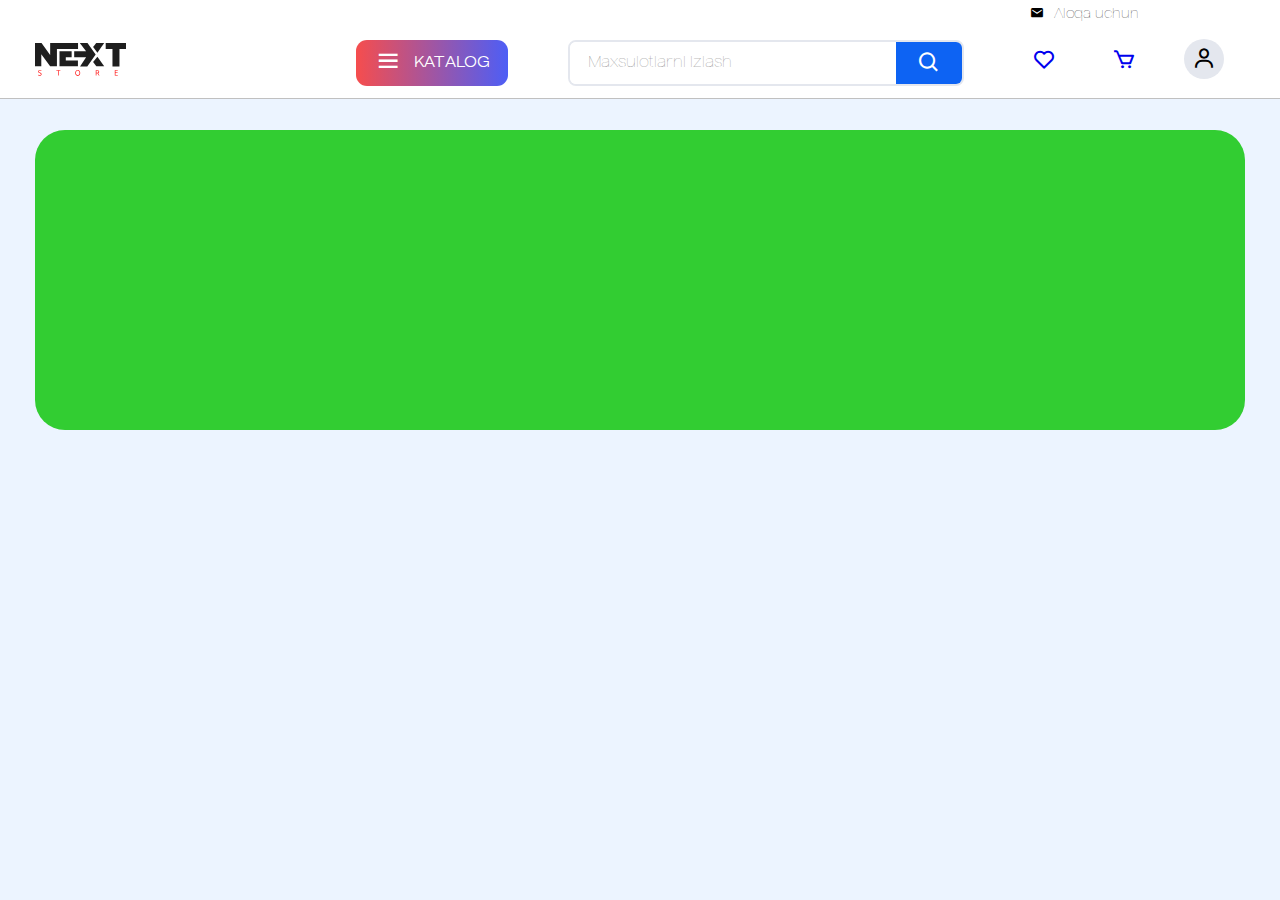
==== index.html @ 0fc39f57 "Next-Store.uz Internet do'koni" ====
<!DOCTYPE html>
<html lang="en">
  <head>
    <meta charset="UTF-8" />
    <meta name="viewport" content="width=device-width, initial-scale=1.0" />
    <title>Nextstore.uz Internet do'koni!</title>
    <!-- ------ Favicons ------- -->
    <link rel="icon" href="./public/Logo.svg" />
    <!-- -----  Main.css ---------- -->
    <link rel="stylesheet" href="./main.css" />
  </head>
  <body>
    <!-- ============================= HEADER START ========================== -->
    <header>

      <div class="container">
        <div class="header-top">
          <span></span>
          <a href="#">
            <i class="bx bxs-envelope"></i>
            <span>Aloqa uchun</span>
          </a>
        </div>
      </div>

      <div class="container">
        <nav class="nav">

          <a href="#" class="nav__logo">
            <img src="./public/Logo.svg" alt="Nextstore.uz Internet do'koni" />
          </a>

          <ul class="nav__list">

            <li class="nav__list--item">
              <button>
                <i class="bx bx-menu"></i>
                <span>KATALOG</span>
              </button>
            </li>

            <li class="nav__list--item">
              <div class="search__wrapper">
                <input type="text" placeholder="Maxsulotlarni izlash" />
                <button>
                  <i class="bx bx-search"></i>
                </button>
              </div>
            </li>

            <li class="nav__list--item">

              <button>
                <a href="#"><i class="bx bx-heart"></i></a>
              </button>
              <button>
                <a href="#"><i class="bx bx-cart"></i></a>
              </button>
              <button>
                <i class="bx bx-user"></i>
              </button>

            </li>
          </ul>
        </nav>
      </div>
    </header>
    <!-- ============================= HEADER END ========================== -->

    <main>
      <section id="intro">
        <div class="container">
          <div class="carousel">
            
          </div>
        </div>
      </section>
    </main>
  </body>
</html>
---- main.css ----
@import url("https://unpkg.com/boxicons@2.1.4/css/boxicons.min.css");
@import "./assets/font/stylesheet.css";
@import "./assets/styles/varibales.css";
@import "./assets/styles/normalize.css";
@import "./assets/styles/general.css";
@import "./assets/styles/sections/all.css";
@import "./assets/styles/components/all.css";
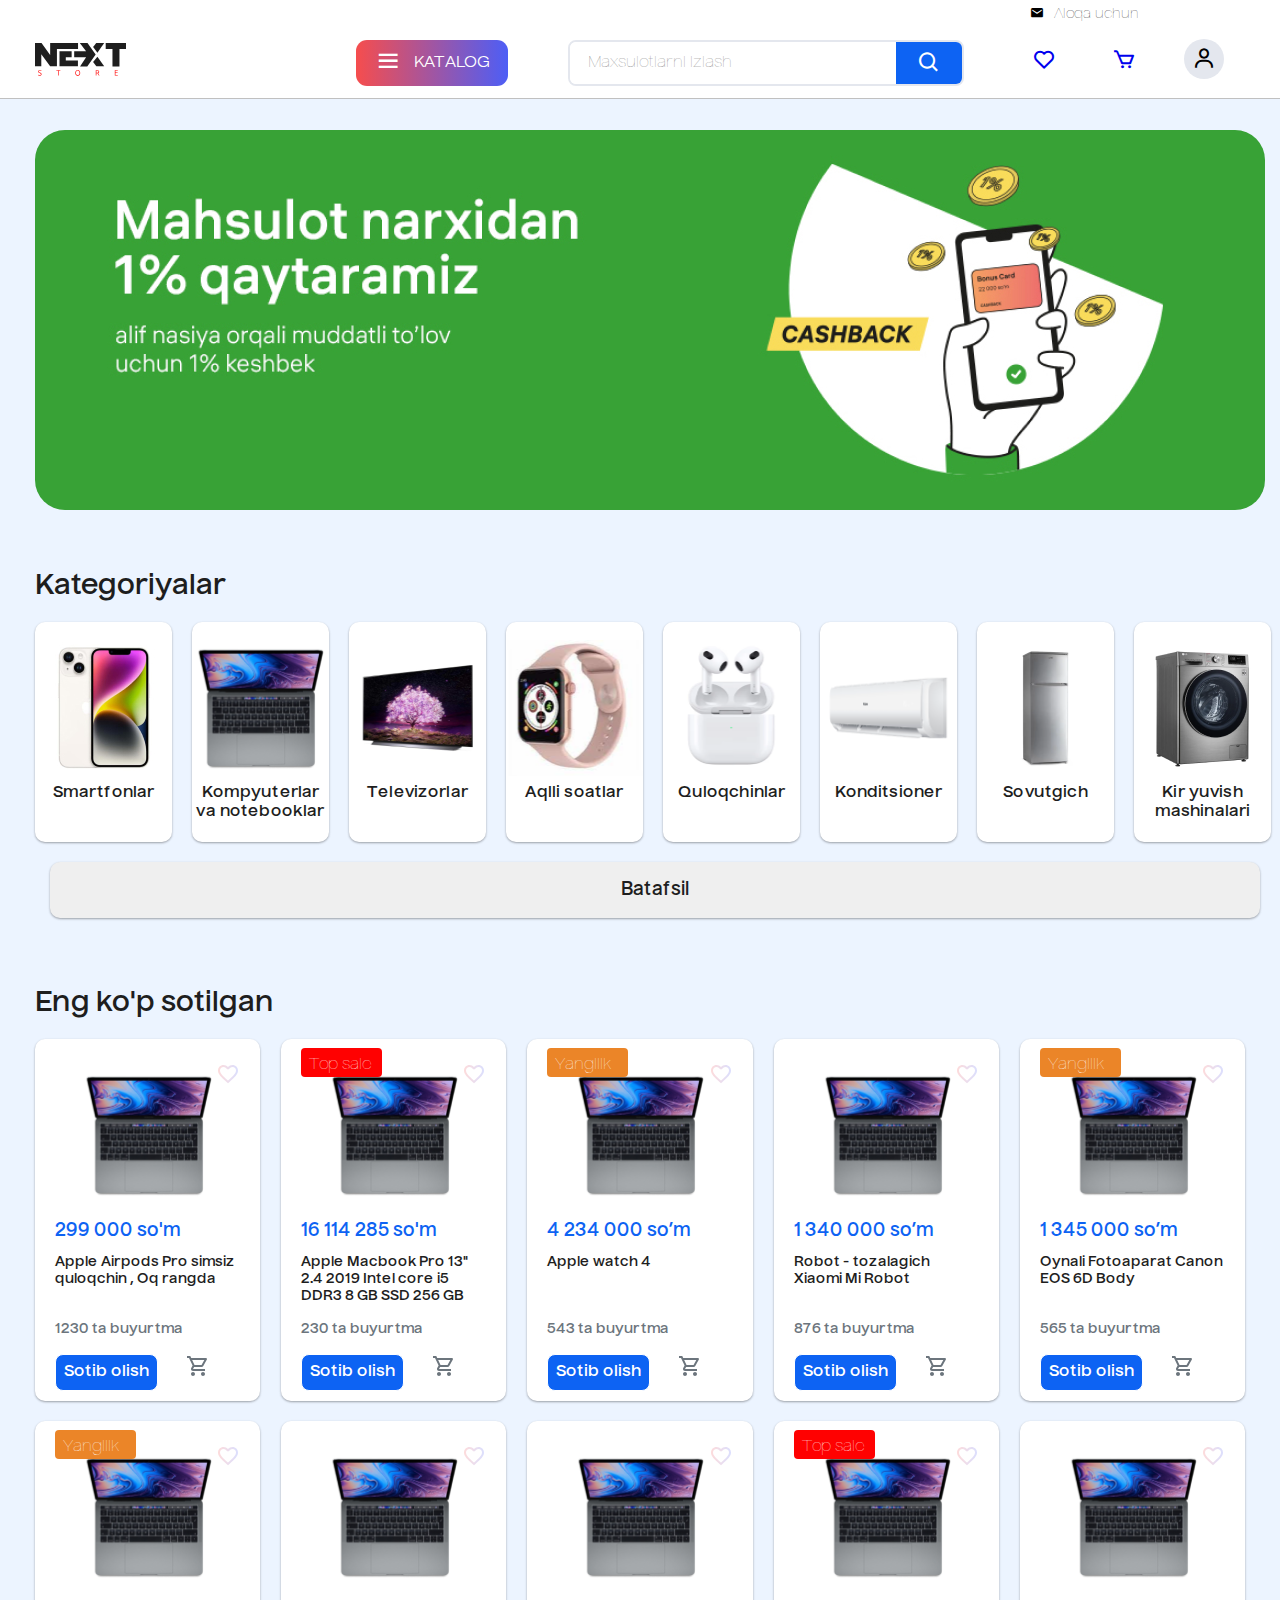
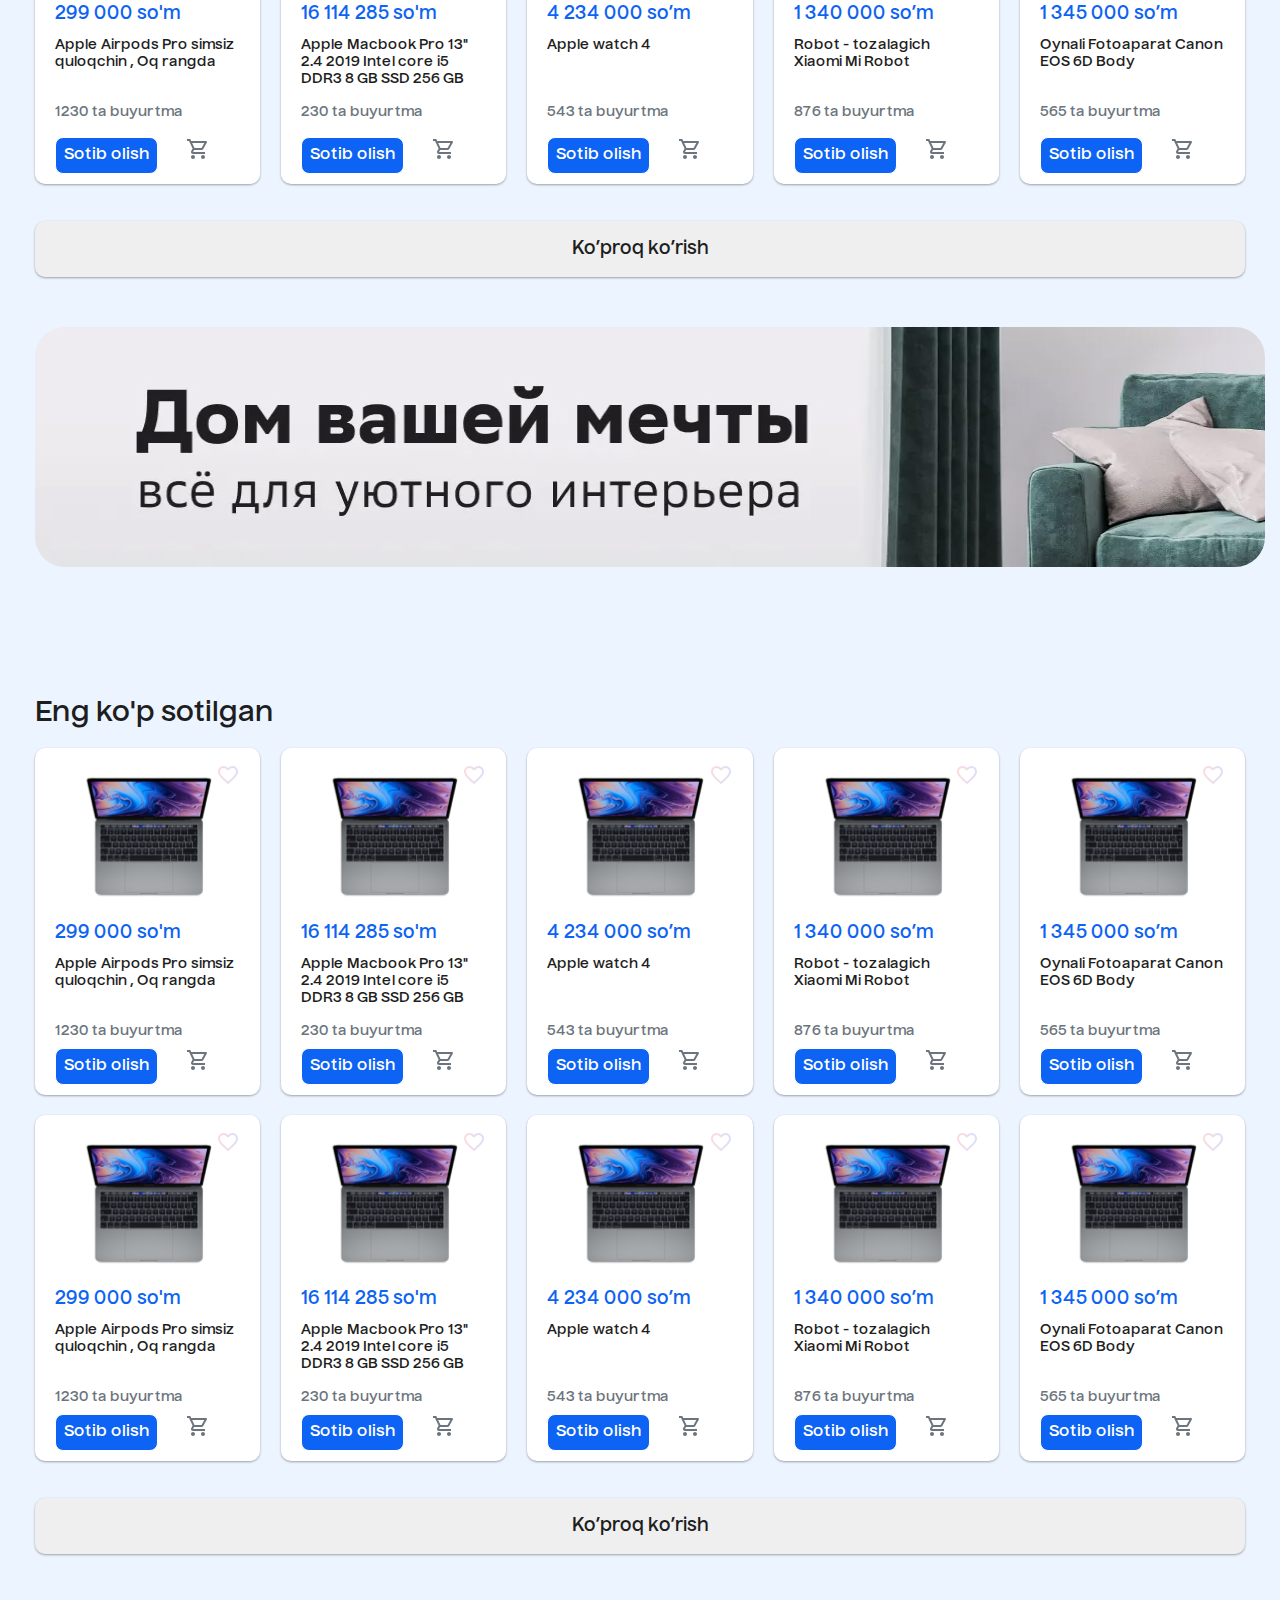
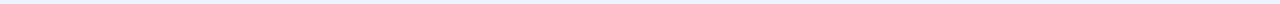
==== commit 11bbb3d5: "Added two sections" ====
--- a/index.html
+++ b/index.html
@@ -70,11 +70,608 @@
     <main>
       <section id="intro">
         <div class="container">
+
           <div class="carousel">
-            
+            <img src="./assets/images/intr-banner.jpg" alt="banner">
+          </div>
+
+          <div class="categories">
+
+            <h1>Kategoriyalar</h1>
+
+            <div class="top">
+
+              <div class="card">
+
+                <img src="./assets/images/ipgone.jpg" alt="technologies">
+
+                <h1>Smartfonlar</h1>
+                
+              </div>
+
+              <div class="card">
+
+                <img src="./assets/images/macbook.png" alt="technologies">
+
+                <h1>Kompyuterlar va
+                  notebooklar</h1>
+                
+              </div>
+
+              <div class="card">
+
+                <img src="./assets/images/tv.png" alt="technologies">
+
+                <h1>Televizorlar</h1>
+                
+              </div>
+
+              <div class="card">
+
+                <img src="./assets/images/watch.png" alt="technologies">
+
+                <h1>Aqlli soatlar</h1>
+                
+              </div>
+
+              <div class="card">
+
+                <img src="./assets/images/airpods.png" alt="technologies">
+
+                <h1>Quloqchinlar</h1>
+                
+              </div>
+
+              <div class="card">
+
+                <img src="./assets/images/kondisaner.png" alt="technologies">
+
+                <h1>Konditsioner</h1>
+                
+              </div>
+
+              <div class="card">
+
+                <img src="./assets/images/artel.png" alt="technologies">
+
+                <h1>Sovutgich</h1>
+                
+              </div>
+
+              <div class="card">
+
+                <img src="./assets/images/cleaner.png" alt="technologies">
+
+                <h1>Kir yuvish 
+                  mashinalari</h1>
+                
+              </div>
+
+            </div>
+
+            <button><a href="#">Batafsil</a></button>
+
           </div>
         </div>
       </section>
+
+      <section id="best_selling_items">
+
+        <div class="container">
+
+
+          <div class="big_wrapper">
+
+            <h1>Eng ko'p sotilgan</h1>
+
+            <div class="wrapper">
+
+              <div class="card">
+
+                <img class="cart" src="./assets/icons/selling_favorite_border.svg" alt="cart">
+
+                <img src="./assets/images/macbook.png" alt="image">
+
+                <h1>299 000 so'm</h1>
+
+                <p>Apple Airpods Pro 
+                  simsiz quloqchin , Oq rangda</p>
+
+                <h3>1230 ta buyurtma</h3>
+
+                <div class="wrap">
+
+                  <button>Sotib olish</button>
+
+                  <img src="./assets/icons/selling_cart.svg" alt="cart">
+
+                </div>
+
+              </div>
+
+              <div class="card">
+
+                <button class="top_sale">Top sale</button>
+
+                <img class="cart" src="./assets/icons/selling_favorite_border.svg" alt="cart">
+
+                <img src="./assets/images/macbook.png" alt="image">
+
+                <h1>16 114 285 so'm</h1>
+
+                <p>Apple Macbook Pro 
+                  13" 2.4 2019 Intel core i5 
+                  DDR3 8 GB SSD 256 GB</p>
+
+                <h3>230 ta buyurtma</h3>
+
+                <div class="wrap">
+
+                  <button>Sotib olish</button>
+
+                  <img src="./assets/icons/selling_cart.svg" alt="cart">
+
+                </div>
+
+              </div>
+
+              <div class="card">
+
+                <button class="new">Yangilik</button>
+
+                <img class="cart" src="./assets/icons/selling_favorite_border.svg" alt="cart">
+
+                <img src="./assets/images/macbook.png" alt="image">
+
+                <h1>4 234 000 so’m</h1>
+
+                <p>Apple watch 4</p>
+
+                <h3>543 ta buyurtma</h3>
+
+                <div class="wrap">
+
+                  <button>Sotib olish</button>
+
+                  <img src="./assets/icons/selling_cart.svg" alt="cart">
+
+                </div>
+
+              </div>
+
+              <div class="card">
+
+                <img class="cart" src="./assets/icons/selling_favorite_border.svg" alt="cart">
+
+                <img src="./assets/images/macbook.png" alt="image">
+
+                <h1>1 340 000 so’m</h1>
+
+                <p>Robot - tozalagich Xiaomi 
+                  Mi Robot</p>
+
+                <h3>876 ta buyurtma</h3>
+
+                <div class="wrap">
+
+                  <button>Sotib olish</button>
+
+                  <img src="./assets/icons/selling_cart.svg" alt="cart">
+
+                </div>
+
+              </div>
+
+              <div class="card">
+
+                <button class="new">Yangilik</button>
+
+                <img class="cart" src="./assets/icons/selling_favorite_border.svg" alt="cart">
+
+                <img src="./assets/images/macbook.png" alt="image">
+
+                <h1>1 345 000 so’m</h1>
+
+                <p>Oynali Fotoaparat
+                  Canon EOS 6D Body</p>
+
+                <h3>565 ta buyurtma</h3>
+
+                <div class="wrap">
+
+                  <button>Sotib olish</button>
+
+                  <img src="./assets/icons/selling_cart.svg" alt="cart">
+
+                </div>
+
+              </div>
+
+              <div class="card">
+
+                <button class="new">Yangilik</button>
+
+                <img class="cart" src="./assets/icons/selling_favorite_border.svg" alt="cart">
+
+                <img src="./assets/images/macbook.png" alt="image">
+
+                <h1>299 000 so'm</h1>
+
+                <p>Apple Airpods Pro 
+                  simsiz quloqchin , Oq rangda</p>
+
+                <h3>1230 ta buyurtma</h3>
+
+                <div class="wrap">
+
+                  <button>Sotib olish</button>
+
+                  <img src="./assets/icons/selling_cart.svg" alt="cart">
+
+                </div>
+
+              </div>
+
+              <div class="card">
+
+                <img class="cart" src="./assets/icons/selling_favorite_border.svg" alt="cart">
+
+                <img src="./assets/images/macbook.png" alt="image">
+
+                <h1>16 114 285 so'm</h1>
+
+                <p>Apple Macbook Pro 
+                  13" 2.4 2019 Intel core i5 
+                  DDR3 8 GB SSD 256 GB</p>
+
+                <h3>230 ta buyurtma</h3>
+
+                <div class="wrap">
+
+                  <button>Sotib olish</button>
+
+                  <img src="./assets/icons/selling_cart.svg" alt="cart">
+
+                </div>
+
+              </div>
+
+              <div class="card">
+
+                <img class="cart" src="./assets/icons/selling_favorite_border.svg" alt="cart">
+
+                <img src="./assets/images/macbook.png" alt="image">
+
+                <h1>4 234 000 so’m</h1>
+
+                <p>Apple watch 4</p>
+
+                <h3>543 ta buyurtma</h3>
+
+                <div class="wrap">
+
+                  <button>Sotib olish</button>
+
+                  <img src="./assets/icons/selling_cart.svg" alt="cart">
+
+                </div>
+
+              </div>
+
+              <div class="card">
+
+                <button class="top_sale">Top sale</button>
+
+                <img class="cart" src="./assets/icons/selling_favorite_border.svg" alt="cart">
+
+                <img src="./assets/images/macbook.png" alt="image">
+
+                <h1>1 340 000 so’m</h1>
+
+                <p>Robot - tozalagich Xiaomi 
+                  Mi Robot</p>
+
+                <h3>876 ta buyurtma</h3>
+
+                <div class="wrap">
+
+                  <button>Sotib olish</button>
+
+                  <img src="./assets/icons/selling_cart.svg" alt="cart">
+
+                </div>
+
+              </div>
+
+              <div class="card">
+
+                <img class="cart" src="./assets/icons/selling_favorite_border.svg" alt="cart">
+
+                <img src="./assets/images/macbook.png" alt="image">
+
+                <h1>1 345 000 so’m</h1>
+
+                <p>Oynali Fotoaparat
+                  Canon EOS 6D Body</p>
+
+                <h3>565 ta buyurtma</h3>
+
+                <div class="wrap">
+
+                  <button>Sotib olish</button>
+
+                  <img src="./assets/icons/selling_cart.svg" alt="cart">
+
+                </div>
+
+              </div>
+
+            </div>
+
+            <button class="bottom"><a href="">Ko’proq ko’rish</a></button>
+
+          </div>
+
+          <div class="carousel">
+            <img src="./assets/images/selling_banner.jpg" alt="banner">
+          </div>
+
+        </div>
+
+      </section>
+
+      <section id="popular_selling_items">
+
+        <div class="container">
+
+
+          <div class="big_wrapper">
+
+            <h1>Eng ko'p sotilgan</h1>
+
+            <div class="wrapper">
+
+              <div class="card">
+
+                <img class="cart" src="./assets/icons/selling_favorite_border.svg" alt="cart">
+
+                <img src="./assets/images/macbook.png" alt="image">
+
+                <h1>299 000 so'm</h1>
+
+                <p>Apple Airpods Pro 
+                  simsiz quloqchin , Oq rangda</p>
+
+                <h3>1230 ta buyurtma</h3>
+
+                <div class="wrap">
+
+                  <button>Sotib olish</button>
+
+                  <img src="./assets/icons/selling_cart.svg" alt="cart">
+
+                </div>
+
+              </div>
+
+              <div class="card">
+
+                <img class="cart" src="./assets/icons/selling_favorite_border.svg" alt="cart">
+
+                <img src="./assets/images/macbook.png" alt="image">
+
+                <h1>16 114 285 so'm</h1>
+
+                <p>Apple Macbook Pro 
+                  13" 2.4 2019 Intel core i5 
+                  DDR3 8 GB SSD 256 GB</p>
+
+                <h3>230 ta buyurtma</h3>
+
+                <div class="wrap">
+
+                  <button>Sotib olish</button>
+
+                  <img src="./assets/icons/selling_cart.svg" alt="cart">
+
+                </div>
+
+              </div>
+
+              <div class="card">
+
+                <img class="cart" src="./assets/icons/selling_favorite_border.svg" alt="cart">
+
+                <img src="./assets/images/macbook.png" alt="image">
+
+                <h1>4 234 000 so’m</h1>
+
+                <p>Apple watch 4</p>
+
+                <h3>543 ta buyurtma</h3>
+
+                <div class="wrap">
+
+                  <button>Sotib olish</button>
+
+                  <img src="./assets/icons/selling_cart.svg" alt="cart">
+
+                </div>
+
+              </div>
+
+              <div class="card">
+
+                <img class="cart" src="./assets/icons/selling_favorite_border.svg" alt="cart">
+
+                <img src="./assets/images/macbook.png" alt="image">
+
+                <h1>1 340 000 so’m</h1>
+
+                <p>Robot - tozalagich Xiaomi 
+                  Mi Robot</p>
+
+                <h3>876 ta buyurtma</h3>
+
+                <div class="wrap">
+
+                  <button>Sotib olish</button>
+
+                  <img src="./assets/icons/selling_cart.svg" alt="cart">
+
+                </div>
+
+              </div>
+
+              <div class="card">
+
+                <img class="cart" src="./assets/icons/selling_favorite_border.svg" alt="cart">
+
+                <img src="./assets/images/macbook.png" alt="image">
+
+                <h1>1 345 000 so’m</h1>
+
+                <p>Oynali Fotoaparat
+                  Canon EOS 6D Body</p>
+
+                <h3>565 ta buyurtma</h3>
+
+                <div class="wrap">
+
+                  <button>Sotib olish</button>
+
+                  <img src="./assets/icons/selling_cart.svg" alt="cart">
+
+                </div>
+
+              </div>
+
+              <div class="card">
+
+                <img class="cart" src="./assets/icons/selling_favorite_border.svg" alt="cart">
+
+                <img src="./assets/images/macbook.png" alt="image">
+
+                <h1>299 000 so'm</h1>
+
+                <p>Apple Airpods Pro 
+                  simsiz quloqchin , Oq rangda</p>
+
+                <h3>1230 ta buyurtma</h3>
+
+                <div class="wrap">
+
+                  <button>Sotib olish</button>
+
+                  <img src="./assets/icons/selling_cart.svg" alt="cart">
+
+                </div>
+
+              </div>
+
+              <div class="card">
+
+                <img class="cart" src="./assets/icons/selling_favorite_border.svg" alt="cart">
+
+                <img src="./assets/images/macbook.png" alt="image">
+
+                <h1>16 114 285 so'm</h1>
+
+                <p>Apple Macbook Pro 
+                  13" 2.4 2019 Intel core i5 
+                  DDR3 8 GB SSD 256 GB</p>
+
+                <h3>230 ta buyurtma</h3>
+
+                <div class="wrap">
+
+                  <button>Sotib olish</button>
+
+                  <img src="./assets/icons/selling_cart.svg" alt="cart">
+
+                </div>
+
+              </div>
+
+              <div class="card">
+
+                <img class="cart" src="./assets/icons/selling_favorite_border.svg" alt="cart">
+
+                <img src="./assets/images/macbook.png" alt="image">
+
+                <h1>4 234 000 so’m</h1>
+
+                <p>Apple watch 4</p>
+
+                <h3>543 ta buyurtma</h3>
+
+                <div class="wrap">
+
+                  <button>Sotib olish</button>
+
+                  <img src="./assets/icons/selling_cart.svg" alt="cart">
+
+                </div>
+
+              </div>
+
+              <div class="card">
+
+                <img class="cart" src="./assets/icons/selling_favorite_border.svg" alt="cart">
+
+                <img src="./assets/images/macbook.png" alt="image">
+
+                <h1>1 340 000 so’m</h1>
+
+                <p>Robot - tozalagich Xiaomi 
+                  Mi Robot</p>
+
+                <h3>876 ta buyurtma</h3>
+
+                <div class="wrap">
+
+                  <button>Sotib olish</button>
+
+                  <img src="./assets/icons/selling_cart.svg" alt="cart">
+
+                </div>
+
+              </div>
+
+              <div class="card">
+
+                <img class="cart" src="./assets/icons/selling_favorite_border.svg" alt="cart">
+
+                <img src="./assets/images/macbook.png" alt="image">
+
+                <h1>1 345 000 so’m</h1>
+
+                <p>Oynali Fotoaparat
+                  Canon EOS 6D Body</p>
+
+                <h3>565 ta buyurtma</h3>
+
+                <div class="wrap">
+
+                  <button>Sotib olish</button>
+
+                  <img src="./assets/icons/selling_cart.svg" alt="cart">
+
+                </div>
+
+              </div>
+
+            </div>
+
+            <button class="bottom"><a href="">Ko’proq ko’rish</a></button>
+
+          </div>
+
+        </div>
+
+      </section>
+
+
     </main>
   </body>
 </html>
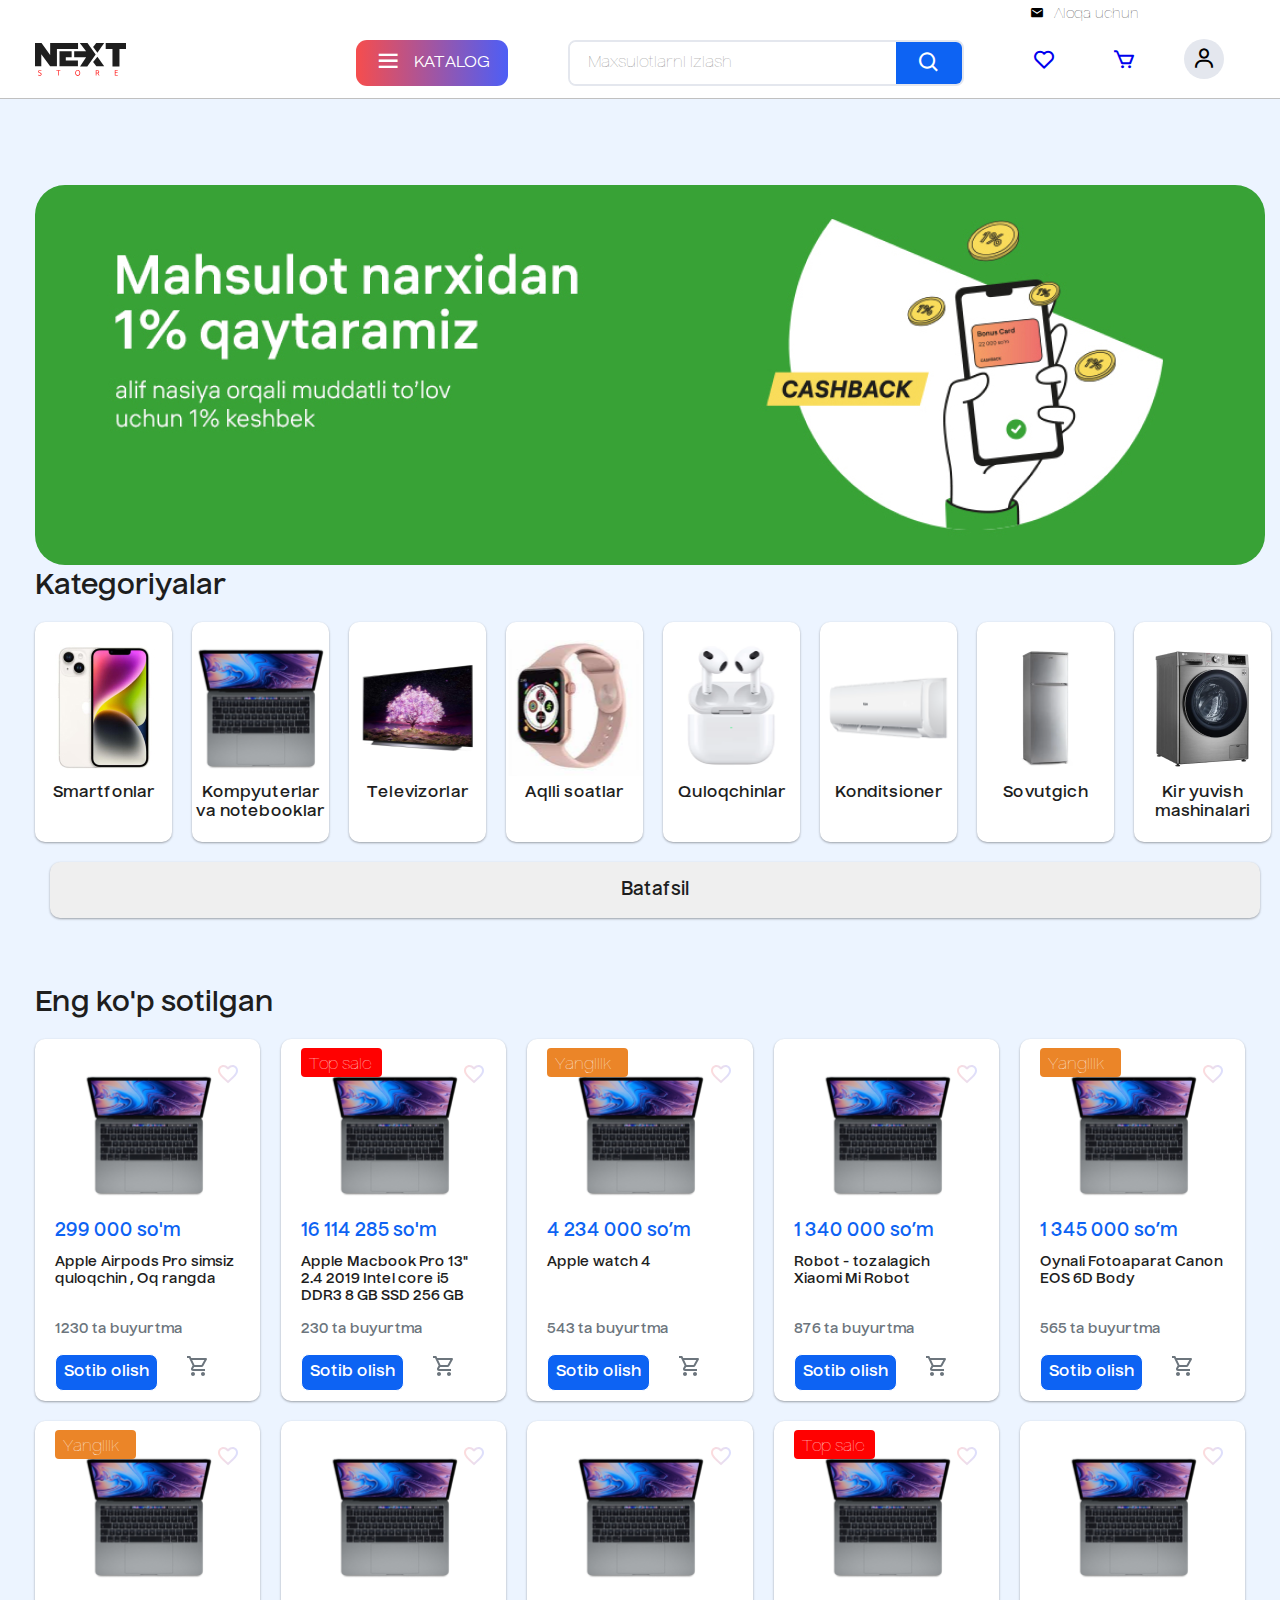
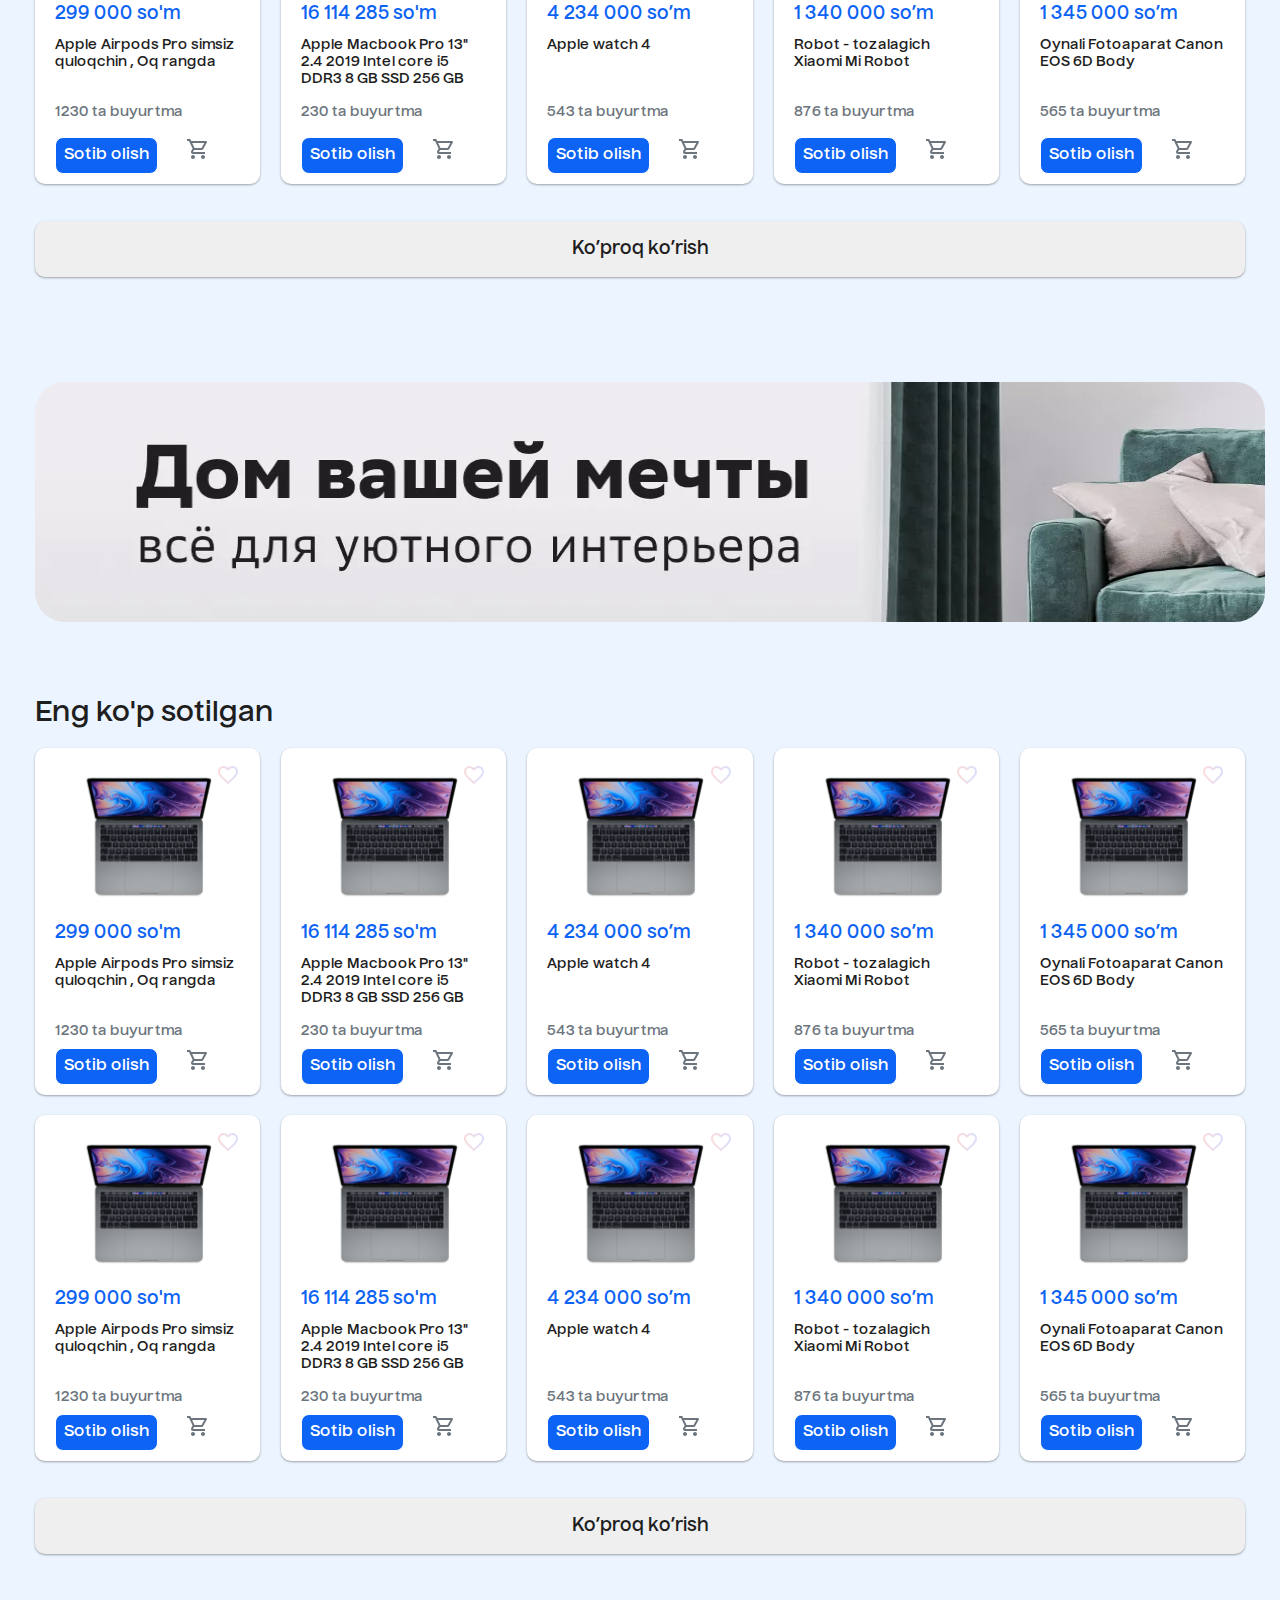
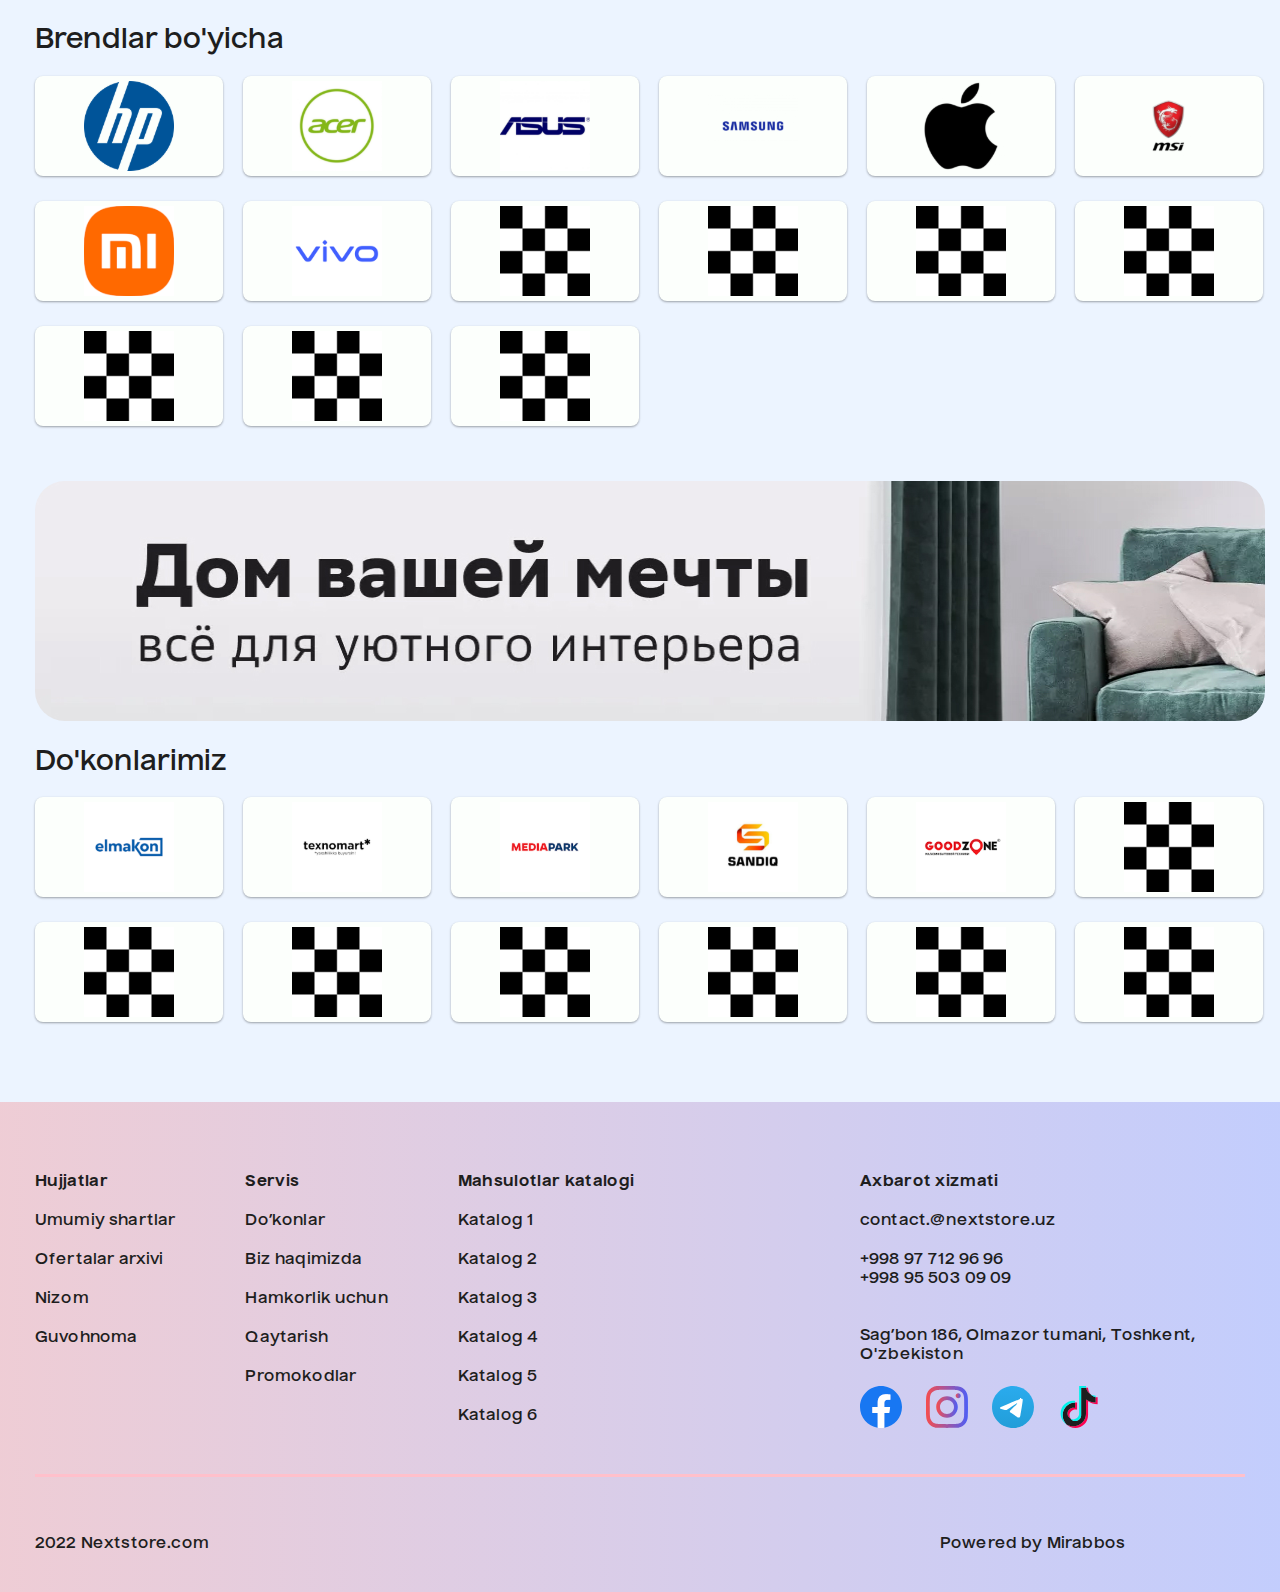
==== commit e9ee0a62: "Added brands section and footer" ====
--- a/index.html
+++ b/index.html
@@ -1,677 +1,968 @@
 <!DOCTYPE html>
 <html lang="en">
-  <head>
-    <meta charset="UTF-8" />
-    <meta name="viewport" content="width=device-width, initial-scale=1.0" />
-    <title>Nextstore.uz Internet do'koni!</title>
-    <!-- ------ Favicons ------- -->
-    <link rel="icon" href="./public/Logo.svg" />
-    <!-- -----  Main.css ---------- -->
-    <link rel="stylesheet" href="./main.css" />
-  </head>
-  <body>
-    <!-- ============================= HEADER START ========================== -->
-    <header>
-
+
+<head>
+  <meta charset="UTF-8" />
+  <meta name="viewport" content="width=device-width, initial-scale=1.0" />
+  <title>Nextstore.uz Internet do'koni!</title>
+  <!-- ------ Favicons ------- -->
+  <link rel="icon" href="./public/Logo.svg" />
+  <!-- -----  Main.css ---------- -->
+  <link rel="stylesheet" href="./main.css" />
+</head>
+
+<body>
+  <!-- ============================= HEADER START ========================== -->
+  <header>
+
+    <div class="container">
+      <div class="header-top">
+        <span></span>
+        <a href="#">
+          <i class="bx bxs-envelope"></i>
+          <span>Aloqa uchun</span>
+        </a>
+      </div>
+    </div>
+
+    <div class="container">
+      <nav class="nav">
+
+        <a href="#" class="nav__logo">
+          <img src="./public/Logo.svg" alt="Nextstore.uz Internet do'koni" />
+        </a>
+
+        <ul class="nav__list">
+
+          <li class="nav__list--item">
+            <button>
+              <i class="bx bx-menu"></i>
+              <span>KATALOG</span>
+            </button>
+          </li>
+
+          <li class="nav__list--item">
+            <div class="search__wrapper">
+              <input type="text" placeholder="Maxsulotlarni izlash" />
+              <button>
+                <i class="bx bx-search"></i>
+              </button>
+            </div>
+          </li>
+
+          <li class="nav__list--item">
+
+            <button>
+              <a href="#"><i class="bx bx-heart"></i></a>
+            </button>
+            <button>
+              <a href="#"><i class="bx bx-cart"></i></a>
+            </button>
+            <button>
+              <i class="bx bx-user"></i>
+            </button>
+
+          </li>
+        </ul>
+      </nav>
+    </div>
+  </header>
+  <!-- ============================= HEADER END ========================== -->
+
+  <!-- ============================= MAIN START ========================== -->
+
+  <main>
+    <section id="intro">
       <div class="container">
-        <div class="header-top">
-          <span></span>
-          <a href="#">
-            <i class="bx bxs-envelope"></i>
-            <span>Aloqa uchun</span>
-          </a>
+
+        <div class="carousel">
+          <img src="./assets/images/intr-banner.jpg" alt="banner">
+        </div>
+
+        <div class="category">
+
+          <h1>Kategoriyalar</h1>
+
+          <div class="top">
+
+            <div class="card">
+
+              <img src="./assets/images/ipgone.jpg" alt="technologies">
+
+              <h1>Smartfonlar</h1>
+
+            </div>
+
+            <div class="card">
+
+              <img src="./assets/images/macbook.png" alt="technologies">
+
+              <h1>Kompyuterlar va
+                notebooklar</h1>
+
+            </div>
+
+            <div class="card">
+
+              <img src="./assets/images/tv.png" alt="technologies">
+
+              <h1>Televizorlar</h1>
+
+            </div>
+
+            <div class="card">
+
+              <img src="./assets/images/watch.png" alt="technologies">
+
+              <h1>Aqlli soatlar</h1>
+
+            </div>
+
+            <div class="card">
+
+              <img src="./assets/images/airpods.png" alt="technologies">
+
+              <h1>Quloqchinlar</h1>
+
+            </div>
+
+            <div class="card">
+
+              <img src="./assets/images/kondisaner.png" alt="technologies">
+
+              <h1>Konditsioner</h1>
+
+            </div>
+
+            <div class="card">
+
+              <img src="./assets/images/artel.png" alt="technologies">
+
+              <h1>Sovutgich</h1>
+
+            </div>
+
+            <div class="card">
+
+              <img src="./assets/images/cleaner.png" alt="technologies">
+
+              <h1>Kir yuvish
+                mashinalari</h1>
+
+            </div>
+
+          </div>
+
+          <button><a href="#">Batafsil</a></button>
+
         </div>
       </div>
+    </section>
+
+    <section id="best_selling_items">
 
       <div class="container">
-        <nav class="nav">
-
-          <a href="#" class="nav__logo">
-            <img src="./public/Logo.svg" alt="Nextstore.uz Internet do'koni" />
-          </a>
-
-          <ul class="nav__list">
-
-            <li class="nav__list--item">
-              <button>
-                <i class="bx bx-menu"></i>
-                <span>KATALOG</span>
-              </button>
-            </li>
-
-            <li class="nav__list--item">
-              <div class="search__wrapper">
-                <input type="text" placeholder="Maxsulotlarni izlash" />
-                <button>
-                  <i class="bx bx-search"></i>
-                </button>
-              </div>
-            </li>
-
-            <li class="nav__list--item">
-
-              <button>
-                <a href="#"><i class="bx bx-heart"></i></a>
-              </button>
-              <button>
-                <a href="#"><i class="bx bx-cart"></i></a>
-              </button>
-              <button>
-                <i class="bx bx-user"></i>
-              </button>
-
-            </li>
-          </ul>
-        </nav>
+
+
+        <div class="big_wrapper">
+
+          <h1>Eng ko'p sotilgan</h1>
+
+          <div class="wrapper">
+
+            <div class="card">
+
+              <img class="cart" src="./assets/icons/selling_favorite_border.svg" alt="cart">
+
+              <img src="./assets/images/macbook.png" alt="image">
+
+              <h1>299 000 so'm</h1>
+
+              <p>Apple Airpods Pro
+                simsiz quloqchin , Oq rangda</p>
+
+              <h3>1230 ta buyurtma</h3>
+
+              <div class="wrap">
+
+                <button>Sotib olish</button>
+
+                <img src="./assets/icons/selling_cart.svg" alt="cart">
+
+              </div>
+
+            </div>
+
+            <div class="card">
+
+              <button class="top_sale">Top sale</button>
+
+              <img class="cart" src="./assets/icons/selling_favorite_border.svg" alt="cart">
+
+              <img src="./assets/images/macbook.png" alt="image">
+
+              <h1>16 114 285 so'm</h1>
+
+              <p>Apple Macbook Pro
+                13" 2.4 2019 Intel core i5
+                DDR3 8 GB SSD 256 GB</p>
+
+              <h3>230 ta buyurtma</h3>
+
+              <div class="wrap">
+
+                <button>Sotib olish</button>
+
+                <img src="./assets/icons/selling_cart.svg" alt="cart">
+
+              </div>
+
+            </div>
+
+            <div class="card">
+
+              <button class="new">Yangilik</button>
+
+              <img class="cart" src="./assets/icons/selling_favorite_border.svg" alt="cart">
+
+              <img src="./assets/images/macbook.png" alt="image">
+
+              <h1>4 234 000 so’m</h1>
+
+              <p>Apple watch 4</p>
+
+              <h3>543 ta buyurtma</h3>
+
+              <div class="wrap">
+
+                <button>Sotib olish</button>
+
+                <img src="./assets/icons/selling_cart.svg" alt="cart">
+
+              </div>
+
+            </div>
+
+            <div class="card">
+
+              <img class="cart" src="./assets/icons/selling_favorite_border.svg" alt="cart">
+
+              <img src="./assets/images/macbook.png" alt="image">
+
+              <h1>1 340 000 so’m</h1>
+
+              <p>Robot - tozalagich Xiaomi
+                Mi Robot</p>
+
+              <h3>876 ta buyurtma</h3>
+
+              <div class="wrap">
+
+                <button>Sotib olish</button>
+
+                <img src="./assets/icons/selling_cart.svg" alt="cart">
+
+              </div>
+
+            </div>
+
+            <div class="card">
+
+              <button class="new">Yangilik</button>
+
+              <img class="cart" src="./assets/icons/selling_favorite_border.svg" alt="cart">
+
+              <img src="./assets/images/macbook.png" alt="image">
+
+              <h1>1 345 000 so’m</h1>
+
+              <p>Oynali Fotoaparat
+                Canon EOS 6D Body</p>
+
+              <h3>565 ta buyurtma</h3>
+
+              <div class="wrap">
+
+                <button>Sotib olish</button>
+
+                <img src="./assets/icons/selling_cart.svg" alt="cart">
+
+              </div>
+
+            </div>
+
+            <div class="card">
+
+              <button class="new">Yangilik</button>
+
+              <img class="cart" src="./assets/icons/selling_favorite_border.svg" alt="cart">
+
+              <img src="./assets/images/macbook.png" alt="image">
+
+              <h1>299 000 so'm</h1>
+
+              <p>Apple Airpods Pro
+                simsiz quloqchin , Oq rangda</p>
+
+              <h3>1230 ta buyurtma</h3>
+
+              <div class="wrap">
+
+                <button>Sotib olish</button>
+
+                <img src="./assets/icons/selling_cart.svg" alt="cart">
+
+              </div>
+
+            </div>
+
+            <div class="card">
+
+              <img class="cart" src="./assets/icons/selling_favorite_border.svg" alt="cart">
+
+              <img src="./assets/images/macbook.png" alt="image">
+
+              <h1>16 114 285 so'm</h1>
+
+              <p>Apple Macbook Pro
+                13" 2.4 2019 Intel core i5
+                DDR3 8 GB SSD 256 GB</p>
+
+              <h3>230 ta buyurtma</h3>
+
+              <div class="wrap">
+
+                <button>Sotib olish</button>
+
+                <img src="./assets/icons/selling_cart.svg" alt="cart">
+
+              </div>
+
+            </div>
+
+            <div class="card">
+
+              <img class="cart" src="./assets/icons/selling_favorite_border.svg" alt="cart">
+
+              <img src="./assets/images/macbook.png" alt="image">
+
+              <h1>4 234 000 so’m</h1>
+
+              <p>Apple watch 4</p>
+
+              <h3>543 ta buyurtma</h3>
+
+              <div class="wrap">
+
+                <button>Sotib olish</button>
+
+                <img src="./assets/icons/selling_cart.svg" alt="cart">
+
+              </div>
+
+            </div>
+
+            <div class="card">
+
+              <button class="top_sale">Top sale</button>
+
+              <img class="cart" src="./assets/icons/selling_favorite_border.svg" alt="cart">
+
+              <img src="./assets/images/macbook.png" alt="image">
+
+              <h1>1 340 000 so’m</h1>
+
+              <p>Robot - tozalagich Xiaomi
+                Mi Robot</p>
+
+              <h3>876 ta buyurtma</h3>
+
+              <div class="wrap">
+
+                <button>Sotib olish</button>
+
+                <img src="./assets/icons/selling_cart.svg" alt="cart">
+
+              </div>
+
+            </div>
+
+            <div class="card">
+
+              <img class="cart" src="./assets/icons/selling_favorite_border.svg" alt="cart">
+
+              <img src="./assets/images/macbook.png" alt="image">
+
+              <h1>1 345 000 so’m</h1>
+
+              <p>Oynali Fotoaparat
+                Canon EOS 6D Body</p>
+
+              <h3>565 ta buyurtma</h3>
+
+              <div class="wrap">
+
+                <button>Sotib olish</button>
+
+                <img src="./assets/icons/selling_cart.svg" alt="cart">
+
+              </div>
+
+            </div>
+
+          </div>
+
+          <button class="bottom"><a href="">Ko’proq ko’rish</a></button>
+
+        </div>
+
+        <div class="carousel">
+          <img src="./assets/images/selling_banner.jpg" alt="banner">
+        </div>
+
       </div>
-    </header>
-    <!-- ============================= HEADER END ========================== -->
-
-    <main>
-      <section id="intro">
-        <div class="container">
+
+    </section>
+
+    <section id="popular_selling_items">
+
+      <div class="container">
+
+
+        <div class="big_wrapper">
+
+          <h1>Eng ko'p sotilgan</h1>
+
+          <div class="wrapper">
+
+            <div class="card">
+
+              <img class="cart" src="./assets/icons/selling_favorite_border.svg" alt="cart">
+
+              <img src="./assets/images/macbook.png" alt="image">
+
+              <h1>299 000 so'm</h1>
+
+              <p>Apple Airpods Pro
+                simsiz quloqchin , Oq rangda</p>
+
+              <h3>1230 ta buyurtma</h3>
+
+              <div class="wrap">
+
+                <button>Sotib olish</button>
+
+                <img src="./assets/icons/selling_cart.svg" alt="cart">
+
+              </div>
+
+            </div>
+
+            <div class="card">
+
+              <img class="cart" src="./assets/icons/selling_favorite_border.svg" alt="cart">
+
+              <img src="./assets/images/macbook.png" alt="image">
+
+              <h1>16 114 285 so'm</h1>
+
+              <p>Apple Macbook Pro
+                13" 2.4 2019 Intel core i5
+                DDR3 8 GB SSD 256 GB</p>
+
+              <h3>230 ta buyurtma</h3>
+
+              <div class="wrap">
+
+                <button>Sotib olish</button>
+
+                <img src="./assets/icons/selling_cart.svg" alt="cart">
+
+              </div>
+
+            </div>
+
+            <div class="card">
+
+              <img class="cart" src="./assets/icons/selling_favorite_border.svg" alt="cart">
+
+              <img src="./assets/images/macbook.png" alt="image">
+
+              <h1>4 234 000 so’m</h1>
+
+              <p>Apple watch 4</p>
+
+              <h3>543 ta buyurtma</h3>
+
+              <div class="wrap">
+
+                <button>Sotib olish</button>
+
+                <img src="./assets/icons/selling_cart.svg" alt="cart">
+
+              </div>
+
+            </div>
+
+            <div class="card">
+
+              <img class="cart" src="./assets/icons/selling_favorite_border.svg" alt="cart">
+
+              <img src="./assets/images/macbook.png" alt="image">
+
+              <h1>1 340 000 so’m</h1>
+
+              <p>Robot - tozalagich Xiaomi
+                Mi Robot</p>
+
+              <h3>876 ta buyurtma</h3>
+
+              <div class="wrap">
+
+                <button>Sotib olish</button>
+
+                <img src="./assets/icons/selling_cart.svg" alt="cart">
+
+              </div>
+
+            </div>
+
+            <div class="card">
+
+              <img class="cart" src="./assets/icons/selling_favorite_border.svg" alt="cart">
+
+              <img src="./assets/images/macbook.png" alt="image">
+
+              <h1>1 345 000 so’m</h1>
+
+              <p>Oynali Fotoaparat
+                Canon EOS 6D Body</p>
+
+              <h3>565 ta buyurtma</h3>
+
+              <div class="wrap">
+
+                <button>Sotib olish</button>
+
+                <img src="./assets/icons/selling_cart.svg" alt="cart">
+
+              </div>
+
+            </div>
+
+            <div class="card">
+
+              <img class="cart" src="./assets/icons/selling_favorite_border.svg" alt="cart">
+
+              <img src="./assets/images/macbook.png" alt="image">
+
+              <h1>299 000 so'm</h1>
+
+              <p>Apple Airpods Pro
+                simsiz quloqchin , Oq rangda</p>
+
+              <h3>1230 ta buyurtma</h3>
+
+              <div class="wrap">
+
+                <button>Sotib olish</button>
+
+                <img src="./assets/icons/selling_cart.svg" alt="cart">
+
+              </div>
+
+            </div>
+
+            <div class="card">
+
+              <img class="cart" src="./assets/icons/selling_favorite_border.svg" alt="cart">
+
+              <img src="./assets/images/macbook.png" alt="image">
+
+              <h1>16 114 285 so'm</h1>
+
+              <p>Apple Macbook Pro
+                13" 2.4 2019 Intel core i5
+                DDR3 8 GB SSD 256 GB</p>
+
+              <h3>230 ta buyurtma</h3>
+
+              <div class="wrap">
+
+                <button>Sotib olish</button>
+
+                <img src="./assets/icons/selling_cart.svg" alt="cart">
+
+              </div>
+
+            </div>
+
+            <div class="card">
+
+              <img class="cart" src="./assets/icons/selling_favorite_border.svg" alt="cart">
+
+              <img src="./assets/images/macbook.png" alt="image">
+
+              <h1>4 234 000 so’m</h1>
+
+              <p>Apple watch 4</p>
+
+              <h3>543 ta buyurtma</h3>
+
+              <div class="wrap">
+
+                <button>Sotib olish</button>
+
+                <img src="./assets/icons/selling_cart.svg" alt="cart">
+
+              </div>
+
+            </div>
+
+            <div class="card">
+
+              <img class="cart" src="./assets/icons/selling_favorite_border.svg" alt="cart">
+
+              <img src="./assets/images/macbook.png" alt="image">
+
+              <h1>1 340 000 so’m</h1>
+
+              <p>Robot - tozalagich Xiaomi
+                Mi Robot</p>
+
+              <h3>876 ta buyurtma</h3>
+
+              <div class="wrap">
+
+                <button>Sotib olish</button>
+
+                <img src="./assets/icons/selling_cart.svg" alt="cart">
+
+              </div>
+
+            </div>
+
+            <div class="card">
+
+              <img class="cart" src="./assets/icons/selling_favorite_border.svg" alt="cart">
+
+              <img src="./assets/images/macbook.png" alt="image">
+
+              <h1>1 345 000 so’m</h1>
+
+              <p>Oynali Fotoaparat
+                Canon EOS 6D Body</p>
+
+              <h3>565 ta buyurtma</h3>
+
+              <div class="wrap">
+
+                <button>Sotib olish</button>
+
+                <img src="./assets/icons/selling_cart.svg" alt="cart">
+
+              </div>
+
+            </div>
+
+          </div>
+
+          <button class="bottom"><a href="">Ko’proq ko’rish</a></button>
+
+        </div>
+
+      </div>
+
+    </section>
+
+    <section id="brands">
+
+      <div class="container">
+
+        <div class="wrapper">
+
+          <h1>Brendlar bo'yicha</h1>
+
+          <div class="categories">
+
+            <div class="card">
+
+              <img src="./assets/icons/brand_hp.svg" alt="logo">
+
+            </div>
+
+            <div class="card">
+
+              <img src="./assets/icons/brand_acer.svg" alt="logo">
+
+            </div>
+
+            <div class="card">
+
+              <img src="./assets/icons/brand_lsus.svg" alt="logo">
+
+            </div>
+
+            <div class="card">
+
+              <img src="./assets/icons/brand_samsung.svg" alt="logo">
+
+            </div>
+
+            <div class="card">
+
+              <img src="./assets/icons/brand_iphone.svg" alt="logo">
+
+            </div>
+
+            <div class="card">
+
+              <img src="./assets/icons/brand_msi.svg" alt="logo">
+
+            </div>
+
+            <div class="card">
+
+              <img src="./assets/icons/brand_me.svg" alt="logo">
+
+            </div>
+
+            <div class="card">
+
+              <img src="./assets/icons/brand_vivo.svg" alt="logo">
+
+            </div>
+
+            <div class="card">
+
+              <img src="./assets/icons/brand_unknown.svg" alt="logo">
+
+            </div>
+
+            <div class="card">
+
+              <img src="./assets/icons/brand_unknown.svg" alt="logo">
+
+            </div>
+
+            <div class="card">
+
+              <img src="./assets/icons/brand_unknown.svg" alt="logo">
+
+            </div>
+
+            <div class="card">
+
+              <img src="./assets/icons/brand_unknown.svg" alt="logo">
+
+            </div>
+
+            <div class="card">
+
+              <img src="./assets/icons/brand_unknown.svg" alt="logo">
+
+            </div>
+
+            <div class="card">
+
+              <img src="./assets/icons/brand_unknown.svg" alt="logo">
+
+            </div>
+
+            <div class="card">
+
+              <img src="./assets/icons/brand_unknown.svg" alt="logo">
+
+            </div>
+
+          </div>
 
           <div class="carousel">
-            <img src="./assets/images/intr-banner.jpg" alt="banner">
+
+            <img class="banner" src="./assets/images/brand_banner.jpg" alt="banner">
+
           </div>
 
+          <h1>Do'konlarimiz</h1>
+
           <div class="categories">
 
-            <h1>Kategoriyalar</h1>
-
-            <div class="top">
-
-              <div class="card">
-
-                <img src="./assets/images/ipgone.jpg" alt="technologies">
-
-                <h1>Smartfonlar</h1>
-                
-              </div>
-
-              <div class="card">
-
-                <img src="./assets/images/macbook.png" alt="technologies">
-
-                <h1>Kompyuterlar va
-                  notebooklar</h1>
-                
-              </div>
-
-              <div class="card">
-
-                <img src="./assets/images/tv.png" alt="technologies">
-
-                <h1>Televizorlar</h1>
-                
-              </div>
-
-              <div class="card">
-
-                <img src="./assets/images/watch.png" alt="technologies">
-
-                <h1>Aqlli soatlar</h1>
-                
-              </div>
-
-              <div class="card">
-
-                <img src="./assets/images/airpods.png" alt="technologies">
-
-                <h1>Quloqchinlar</h1>
-                
-              </div>
-
-              <div class="card">
-
-                <img src="./assets/images/kondisaner.png" alt="technologies">
-
-                <h1>Konditsioner</h1>
-                
-              </div>
-
-              <div class="card">
-
-                <img src="./assets/images/artel.png" alt="technologies">
-
-                <h1>Sovutgich</h1>
-                
-              </div>
-
-              <div class="card">
-
-                <img src="./assets/images/cleaner.png" alt="technologies">
-
-                <h1>Kir yuvish 
-                  mashinalari</h1>
-                
-              </div>
-
-            </div>
-
-            <button><a href="#">Batafsil</a></button>
+            <div class="card"><img src="./assets/icons/magazine_elmakon.svg" alt="logo"></div>
+
+            <div class="card"><img src="./assets/icons/magazine_texnomart.svg" alt="logo"></div>
+
+            <div class="card"><img src="./assets/icons/magazine_mediapark.svg" alt="logo"></div>
+
+            <div class="card"><img src="./assets/icons/magazine_sandiq.svg" alt="logo"></div>
+
+            <div class="card"><img src="./assets/icons/magazine_goodzone.svg" alt="logo"></div>
+
+            <div class="card"><img src="./assets/icons/brand_unknown.svg" alt="logo"></div>
+
+            <div class="card"><img src="./assets/icons/brand_unknown.svg" alt="logo"></div>
+
+            <div class="card"><img src="./assets/icons/brand_unknown.svg" alt="logo"></div>
+
+            <div class="card"><img src="./assets/icons/brand_unknown.svg" alt="logo"></div>
+
+            <div class="card"><img src="./assets/icons/brand_unknown.svg" alt="logo"></div>
+
+            <div class="card"><img src="./assets/icons/brand_unknown.svg" alt="logo"></div>
+
+            <div class="card"><img src="./assets/icons/brand_unknown.svg" alt="logo"></div>
 
           </div>
+
         </div>
-      </section>
-
-      <section id="best_selling_items">
-
-        <div class="container">
-
-
-          <div class="big_wrapper">
-
-            <h1>Eng ko'p sotilgan</h1>
-
-            <div class="wrapper">
-
-              <div class="card">
-
-                <img class="cart" src="./assets/icons/selling_favorite_border.svg" alt="cart">
-
-                <img src="./assets/images/macbook.png" alt="image">
-
-                <h1>299 000 so'm</h1>
-
-                <p>Apple Airpods Pro 
-                  simsiz quloqchin , Oq rangda</p>
-
-                <h3>1230 ta buyurtma</h3>
-
-                <div class="wrap">
-
-                  <button>Sotib olish</button>
-
-                  <img src="./assets/icons/selling_cart.svg" alt="cart">
-
-                </div>
-
-              </div>
-
-              <div class="card">
-
-                <button class="top_sale">Top sale</button>
-
-                <img class="cart" src="./assets/icons/selling_favorite_border.svg" alt="cart">
-
-                <img src="./assets/images/macbook.png" alt="image">
-
-                <h1>16 114 285 so'm</h1>
-
-                <p>Apple Macbook Pro 
-                  13" 2.4 2019 Intel core i5 
-                  DDR3 8 GB SSD 256 GB</p>
-
-                <h3>230 ta buyurtma</h3>
-
-                <div class="wrap">
-
-                  <button>Sotib olish</button>
-
-                  <img src="./assets/icons/selling_cart.svg" alt="cart">
-
-                </div>
-
-              </div>
-
-              <div class="card">
-
-                <button class="new">Yangilik</button>
-
-                <img class="cart" src="./assets/icons/selling_favorite_border.svg" alt="cart">
-
-                <img src="./assets/images/macbook.png" alt="image">
-
-                <h1>4 234 000 so’m</h1>
-
-                <p>Apple watch 4</p>
-
-                <h3>543 ta buyurtma</h3>
-
-                <div class="wrap">
-
-                  <button>Sotib olish</button>
-
-                  <img src="./assets/icons/selling_cart.svg" alt="cart">
-
-                </div>
-
-              </div>
-
-              <div class="card">
-
-                <img class="cart" src="./assets/icons/selling_favorite_border.svg" alt="cart">
-
-                <img src="./assets/images/macbook.png" alt="image">
-
-                <h1>1 340 000 so’m</h1>
-
-                <p>Robot - tozalagich Xiaomi 
-                  Mi Robot</p>
-
-                <h3>876 ta buyurtma</h3>
-
-                <div class="wrap">
-
-                  <button>Sotib olish</button>
-
-                  <img src="./assets/icons/selling_cart.svg" alt="cart">
-
-                </div>
-
-              </div>
-
-              <div class="card">
-
-                <button class="new">Yangilik</button>
-
-                <img class="cart" src="./assets/icons/selling_favorite_border.svg" alt="cart">
-
-                <img src="./assets/images/macbook.png" alt="image">
-
-                <h1>1 345 000 so’m</h1>
-
-                <p>Oynali Fotoaparat
-                  Canon EOS 6D Body</p>
-
-                <h3>565 ta buyurtma</h3>
-
-                <div class="wrap">
-
-                  <button>Sotib olish</button>
-
-                  <img src="./assets/icons/selling_cart.svg" alt="cart">
-
-                </div>
-
-              </div>
-
-              <div class="card">
-
-                <button class="new">Yangilik</button>
-
-                <img class="cart" src="./assets/icons/selling_favorite_border.svg" alt="cart">
-
-                <img src="./assets/images/macbook.png" alt="image">
-
-                <h1>299 000 so'm</h1>
-
-                <p>Apple Airpods Pro 
-                  simsiz quloqchin , Oq rangda</p>
-
-                <h3>1230 ta buyurtma</h3>
-
-                <div class="wrap">
-
-                  <button>Sotib olish</button>
-
-                  <img src="./assets/icons/selling_cart.svg" alt="cart">
-
-                </div>
-
-              </div>
-
-              <div class="card">
-
-                <img class="cart" src="./assets/icons/selling_favorite_border.svg" alt="cart">
-
-                <img src="./assets/images/macbook.png" alt="image">
-
-                <h1>16 114 285 so'm</h1>
-
-                <p>Apple Macbook Pro 
-                  13" 2.4 2019 Intel core i5 
-                  DDR3 8 GB SSD 256 GB</p>
-
-                <h3>230 ta buyurtma</h3>
-
-                <div class="wrap">
-
-                  <button>Sotib olish</button>
-
-                  <img src="./assets/icons/selling_cart.svg" alt="cart">
-
-                </div>
-
-              </div>
-
-              <div class="card">
-
-                <img class="cart" src="./assets/icons/selling_favorite_border.svg" alt="cart">
-
-                <img src="./assets/images/macbook.png" alt="image">
-
-                <h1>4 234 000 so’m</h1>
-
-                <p>Apple watch 4</p>
-
-                <h3>543 ta buyurtma</h3>
-
-                <div class="wrap">
-
-                  <button>Sotib olish</button>
-
-                  <img src="./assets/icons/selling_cart.svg" alt="cart">
-
-                </div>
-
-              </div>
-
-              <div class="card">
-
-                <button class="top_sale">Top sale</button>
-
-                <img class="cart" src="./assets/icons/selling_favorite_border.svg" alt="cart">
-
-                <img src="./assets/images/macbook.png" alt="image">
-
-                <h1>1 340 000 so’m</h1>
-
-                <p>Robot - tozalagich Xiaomi 
-                  Mi Robot</p>
-
-                <h3>876 ta buyurtma</h3>
-
-                <div class="wrap">
-
-                  <button>Sotib olish</button>
-
-                  <img src="./assets/icons/selling_cart.svg" alt="cart">
-
-                </div>
-
-              </div>
-
-              <div class="card">
-
-                <img class="cart" src="./assets/icons/selling_favorite_border.svg" alt="cart">
-
-                <img src="./assets/images/macbook.png" alt="image">
-
-                <h1>1 345 000 so’m</h1>
-
-                <p>Oynali Fotoaparat
-                  Canon EOS 6D Body</p>
-
-                <h3>565 ta buyurtma</h3>
-
-                <div class="wrap">
-
-                  <button>Sotib olish</button>
-
-                  <img src="./assets/icons/selling_cart.svg" alt="cart">
-
-                </div>
-
-              </div>
-
-            </div>
-
-            <button class="bottom"><a href="">Ko’proq ko’rish</a></button>
-
+
+      </div>
+
+    </section>
+
+  </main>
+
+  <!-- ============================= MAIN END ========================== -->
+
+  <!-- ============================= FOOTER START ========================== -->
+
+  <footer>
+
+    <div class="container">
+
+      <div class="wrapper">
+
+        <div class="wrap">
+
+          <nav>
+
+            <ul>
+  
+              <h1>Hujjatlar</h1>
+  
+              <li>
+                <a href="#">Umumiy shartlar</a>
+              </li>
+  
+              <li>
+                <a href="#">Ofertalar arxivi</a>
+              </li>
+  
+              <li>
+                <a href="#">Nizom</a>
+              </li>
+  
+              <li>
+                <a href="#">Guvohnoma</a>
+              </li>
+  
+            </ul>
+  
+            <ul>
+  
+              <h1>Servis</h1>
+  
+              <li>
+                <a href="#">Do’konlar</a>
+              </li>
+  
+              <li>
+                <a href="#">Biz haqimizda</a>
+              </li>
+  
+              <li>
+                <a href="#">Hamkorlik uchun</a>
+              </li>
+  
+              <li>
+                <a href="#">Qaytarish</a>
+              </li>
+  
+              <li>
+                <a href="#">Promokodlar</a>
+              </li>
+  
+            </ul>
+  
+            <ul>
+  
+              <h1>Mahsulotlar katalogi</h1>
+  
+              <li>
+                <a href="#">Katalog 1</a>
+              </li>
+  
+              <li>
+                <a href="#">Katalog 2</a>
+              </li>
+  
+              <li>
+                <a href="#">Katalog 3</a>
+              </li>
+  
+              <li>
+                <a href="#">Katalog 4</a>
+              </li>
+  
+              <li>
+                <a href="#">Katalog 5</a>
+              </li>
+  
+              <li>
+                <a href="#">Katalog 6</a>
+              </li>
+  
+            </ul>
+  
+          </nav>
+  
+          <div class="info">
+  
+            <h1>Axbarot xizmati</h1>
+  
+            <p>contact.@nextstore.uz</p>
+  
+            <p>+998 97 712 96 96 <br>
+              +998 95 503 09 09</p> 
+
+              <br> <br>
+  
+            <p>Sag’bon 186, Olmazor tumani, Toshkent, <br> O'zbekiston</p>
+  
+            <div class="social">
+  
+              <a href="https://www.facebook.com/profile.php?id=100073281880382" target="_blank"><img
+                  src="./assets/icons/footer_facebook.svg" alt="facebook"></a>
+  
+              <a href="https://www.instagram.com/mirabbos_____/" target="_blank"><img
+                  src="./assets/icons/footer_instagram.svg" alt="instagram"></a>
+  
+              <a href="https://t.me/TATU_MM" target="_blank"><img src="./assets/icons/footer_telegram.svg"
+                  alt="telegram"></a>
+  
+              <a href="https://www.tiktok.com/@brat_gamer_uz?_t=8kHHQ3bazY2&_r=1" target="_blank"><img
+                  src="./assets/icons/footer_tiktok.svg" alt="tiktok"></a>
+  
+            </div>
+  
           </div>
 
-          <div class="carousel">
-            <img src="./assets/images/selling_banner.jpg" alt="banner">
-          </div>
-
         </div>
 
-      </section>
-
-      <section id="popular_selling_items">
-
-        <div class="container">
-
-
-          <div class="big_wrapper">
-
-            <h1>Eng ko'p sotilgan</h1>
-
-            <div class="wrapper">
-
-              <div class="card">
-
-                <img class="cart" src="./assets/icons/selling_favorite_border.svg" alt="cart">
-
-                <img src="./assets/images/macbook.png" alt="image">
-
-                <h1>299 000 so'm</h1>
-
-                <p>Apple Airpods Pro 
-                  simsiz quloqchin , Oq rangda</p>
-
-                <h3>1230 ta buyurtma</h3>
-
-                <div class="wrap">
-
-                  <button>Sotib olish</button>
-
-                  <img src="./assets/icons/selling_cart.svg" alt="cart">
-
-                </div>
-
-              </div>
-
-              <div class="card">
-
-                <img class="cart" src="./assets/icons/selling_favorite_border.svg" alt="cart">
-
-                <img src="./assets/images/macbook.png" alt="image">
-
-                <h1>16 114 285 so'm</h1>
-
-                <p>Apple Macbook Pro 
-                  13" 2.4 2019 Intel core i5 
-                  DDR3 8 GB SSD 256 GB</p>
-
-                <h3>230 ta buyurtma</h3>
-
-                <div class="wrap">
-
-                  <button>Sotib olish</button>
-
-                  <img src="./assets/icons/selling_cart.svg" alt="cart">
-
-                </div>
-
-              </div>
-
-              <div class="card">
-
-                <img class="cart" src="./assets/icons/selling_favorite_border.svg" alt="cart">
-
-                <img src="./assets/images/macbook.png" alt="image">
-
-                <h1>4 234 000 so’m</h1>
-
-                <p>Apple watch 4</p>
-
-                <h3>543 ta buyurtma</h3>
-
-                <div class="wrap">
-
-                  <button>Sotib olish</button>
-
-                  <img src="./assets/icons/selling_cart.svg" alt="cart">
-
-                </div>
-
-              </div>
-
-              <div class="card">
-
-                <img class="cart" src="./assets/icons/selling_favorite_border.svg" alt="cart">
-
-                <img src="./assets/images/macbook.png" alt="image">
-
-                <h1>1 340 000 so’m</h1>
-
-                <p>Robot - tozalagich Xiaomi 
-                  Mi Robot</p>
-
-                <h3>876 ta buyurtma</h3>
-
-                <div class="wrap">
-
-                  <button>Sotib olish</button>
-
-                  <img src="./assets/icons/selling_cart.svg" alt="cart">
-
-                </div>
-
-              </div>
-
-              <div class="card">
-
-                <img class="cart" src="./assets/icons/selling_favorite_border.svg" alt="cart">
-
-                <img src="./assets/images/macbook.png" alt="image">
-
-                <h1>1 345 000 so’m</h1>
-
-                <p>Oynali Fotoaparat
-                  Canon EOS 6D Body</p>
-
-                <h3>565 ta buyurtma</h3>
-
-                <div class="wrap">
-
-                  <button>Sotib olish</button>
-
-                  <img src="./assets/icons/selling_cart.svg" alt="cart">
-
-                </div>
-
-              </div>
-
-              <div class="card">
-
-                <img class="cart" src="./assets/icons/selling_favorite_border.svg" alt="cart">
-
-                <img src="./assets/images/macbook.png" alt="image">
-
-                <h1>299 000 so'm</h1>
-
-                <p>Apple Airpods Pro 
-                  simsiz quloqchin , Oq rangda</p>
-
-                <h3>1230 ta buyurtma</h3>
-
-                <div class="wrap">
-
-                  <button>Sotib olish</button>
-
-                  <img src="./assets/icons/selling_cart.svg" alt="cart">
-
-                </div>
-
-              </div>
-
-              <div class="card">
-
-                <img class="cart" src="./assets/icons/selling_favorite_border.svg" alt="cart">
-
-                <img src="./assets/images/macbook.png" alt="image">
-
-                <h1>16 114 285 so'm</h1>
-
-                <p>Apple Macbook Pro 
-                  13" 2.4 2019 Intel core i5 
-                  DDR3 8 GB SSD 256 GB</p>
-
-                <h3>230 ta buyurtma</h3>
-
-                <div class="wrap">
-
-                  <button>Sotib olish</button>
-
-                  <img src="./assets/icons/selling_cart.svg" alt="cart">
-
-                </div>
-
-              </div>
-
-              <div class="card">
-
-                <img class="cart" src="./assets/icons/selling_favorite_border.svg" alt="cart">
-
-                <img src="./assets/images/macbook.png" alt="image">
-
-                <h1>4 234 000 so’m</h1>
-
-                <p>Apple watch 4</p>
-
-                <h3>543 ta buyurtma</h3>
-
-                <div class="wrap">
-
-                  <button>Sotib olish</button>
-
-                  <img src="./assets/icons/selling_cart.svg" alt="cart">
-
-                </div>
-
-              </div>
-
-              <div class="card">
-
-                <img class="cart" src="./assets/icons/selling_favorite_border.svg" alt="cart">
-
-                <img src="./assets/images/macbook.png" alt="image">
-
-                <h1>1 340 000 so’m</h1>
-
-                <p>Robot - tozalagich Xiaomi 
-                  Mi Robot</p>
-
-                <h3>876 ta buyurtma</h3>
-
-                <div class="wrap">
-
-                  <button>Sotib olish</button>
-
-                  <img src="./assets/icons/selling_cart.svg" alt="cart">
-
-                </div>
-
-              </div>
-
-              <div class="card">
-
-                <img class="cart" src="./assets/icons/selling_favorite_border.svg" alt="cart">
-
-                <img src="./assets/images/macbook.png" alt="image">
-
-                <h1>1 345 000 so’m</h1>
-
-                <p>Oynali Fotoaparat
-                  Canon EOS 6D Body</p>
-
-                <h3>565 ta buyurtma</h3>
-
-                <div class="wrap">
-
-                  <button>Sotib olish</button>
-
-                  <img src="./assets/icons/selling_cart.svg" alt="cart">
-
-                </div>
-
-              </div>
-
-            </div>
-
-            <button class="bottom"><a href="">Ko’proq ko’rish</a></button>
-
-          </div>
+        <div class="bottom">
+
+          <p>2022  Nextstore.com</p>
+
+          <p>Powered by Mirabbos</p>
 
         </div>
 
-      </section>
-
-
-    </main>
-  </body>
-</html>
+      </div>
+
+    </div>
+
+  </footer>
+
+  <!-- ============================= FOOTER END ========================== -->
+</body>
+
+</html>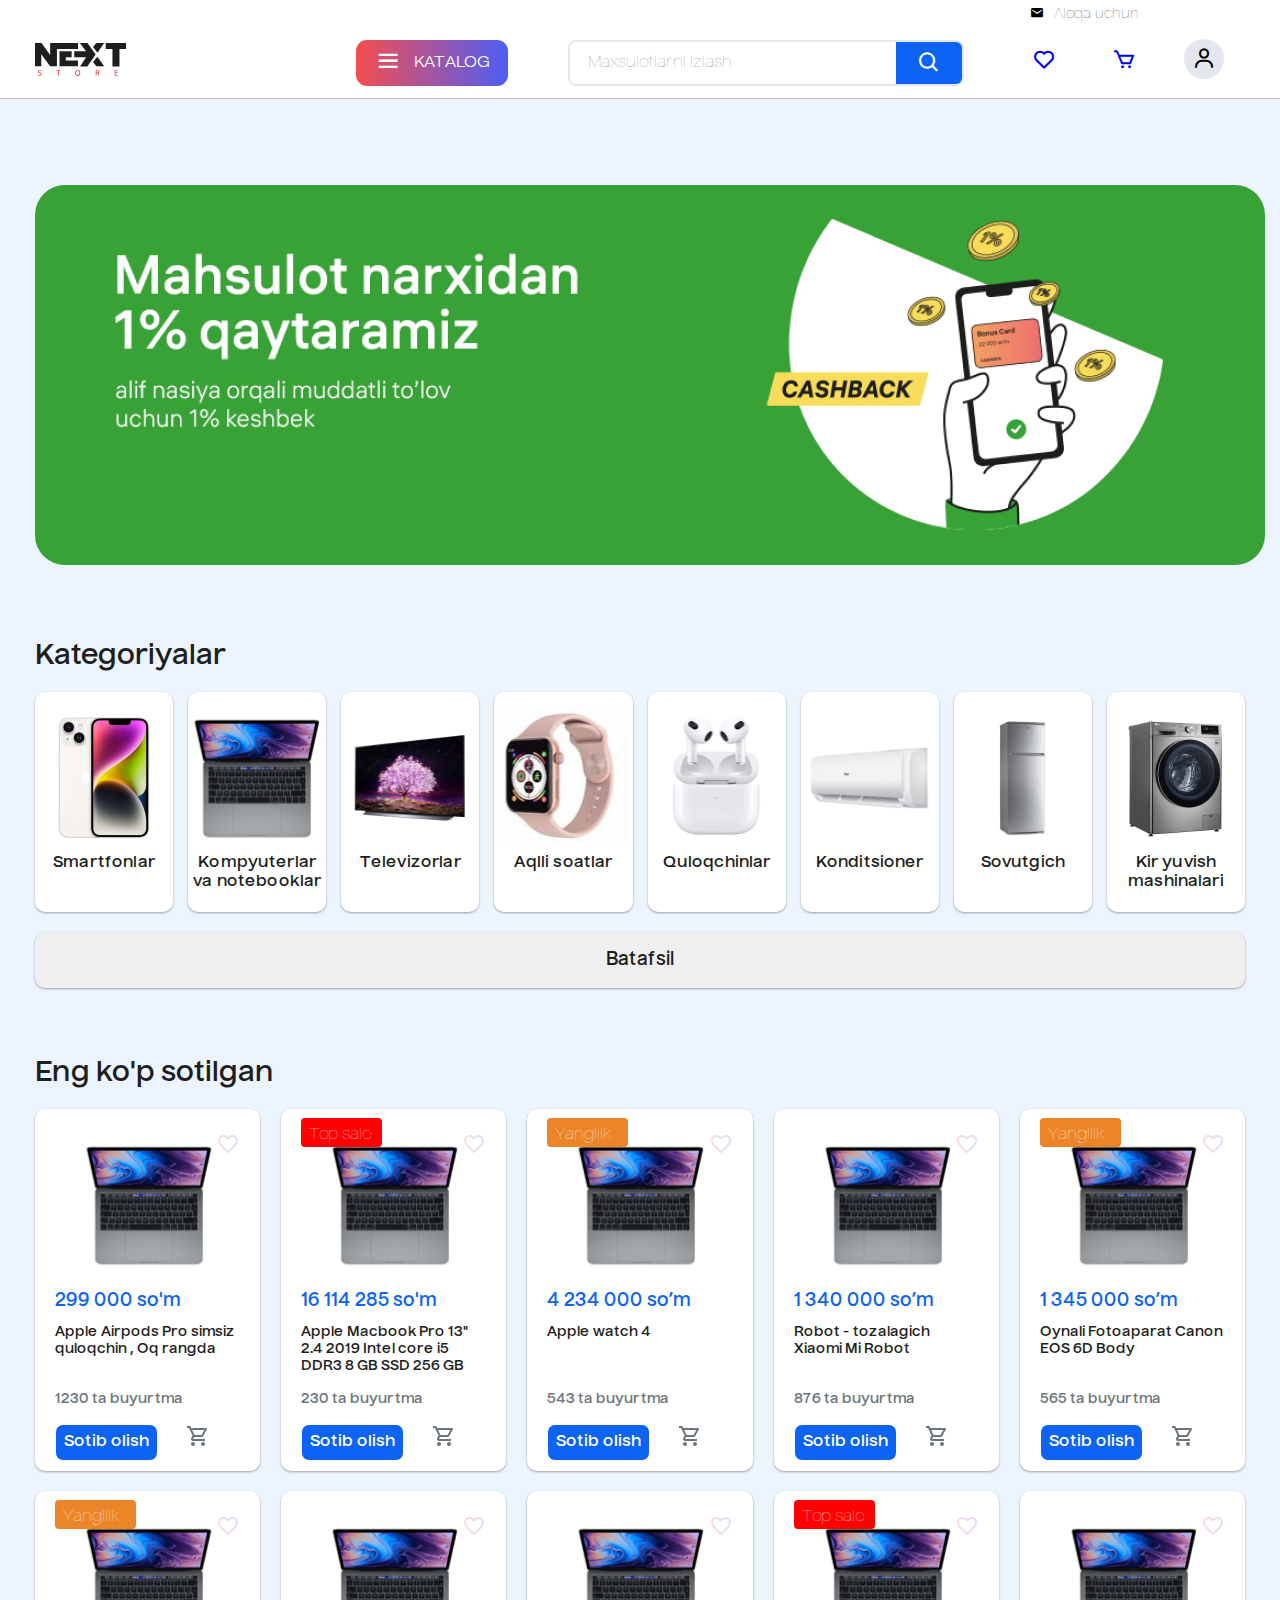
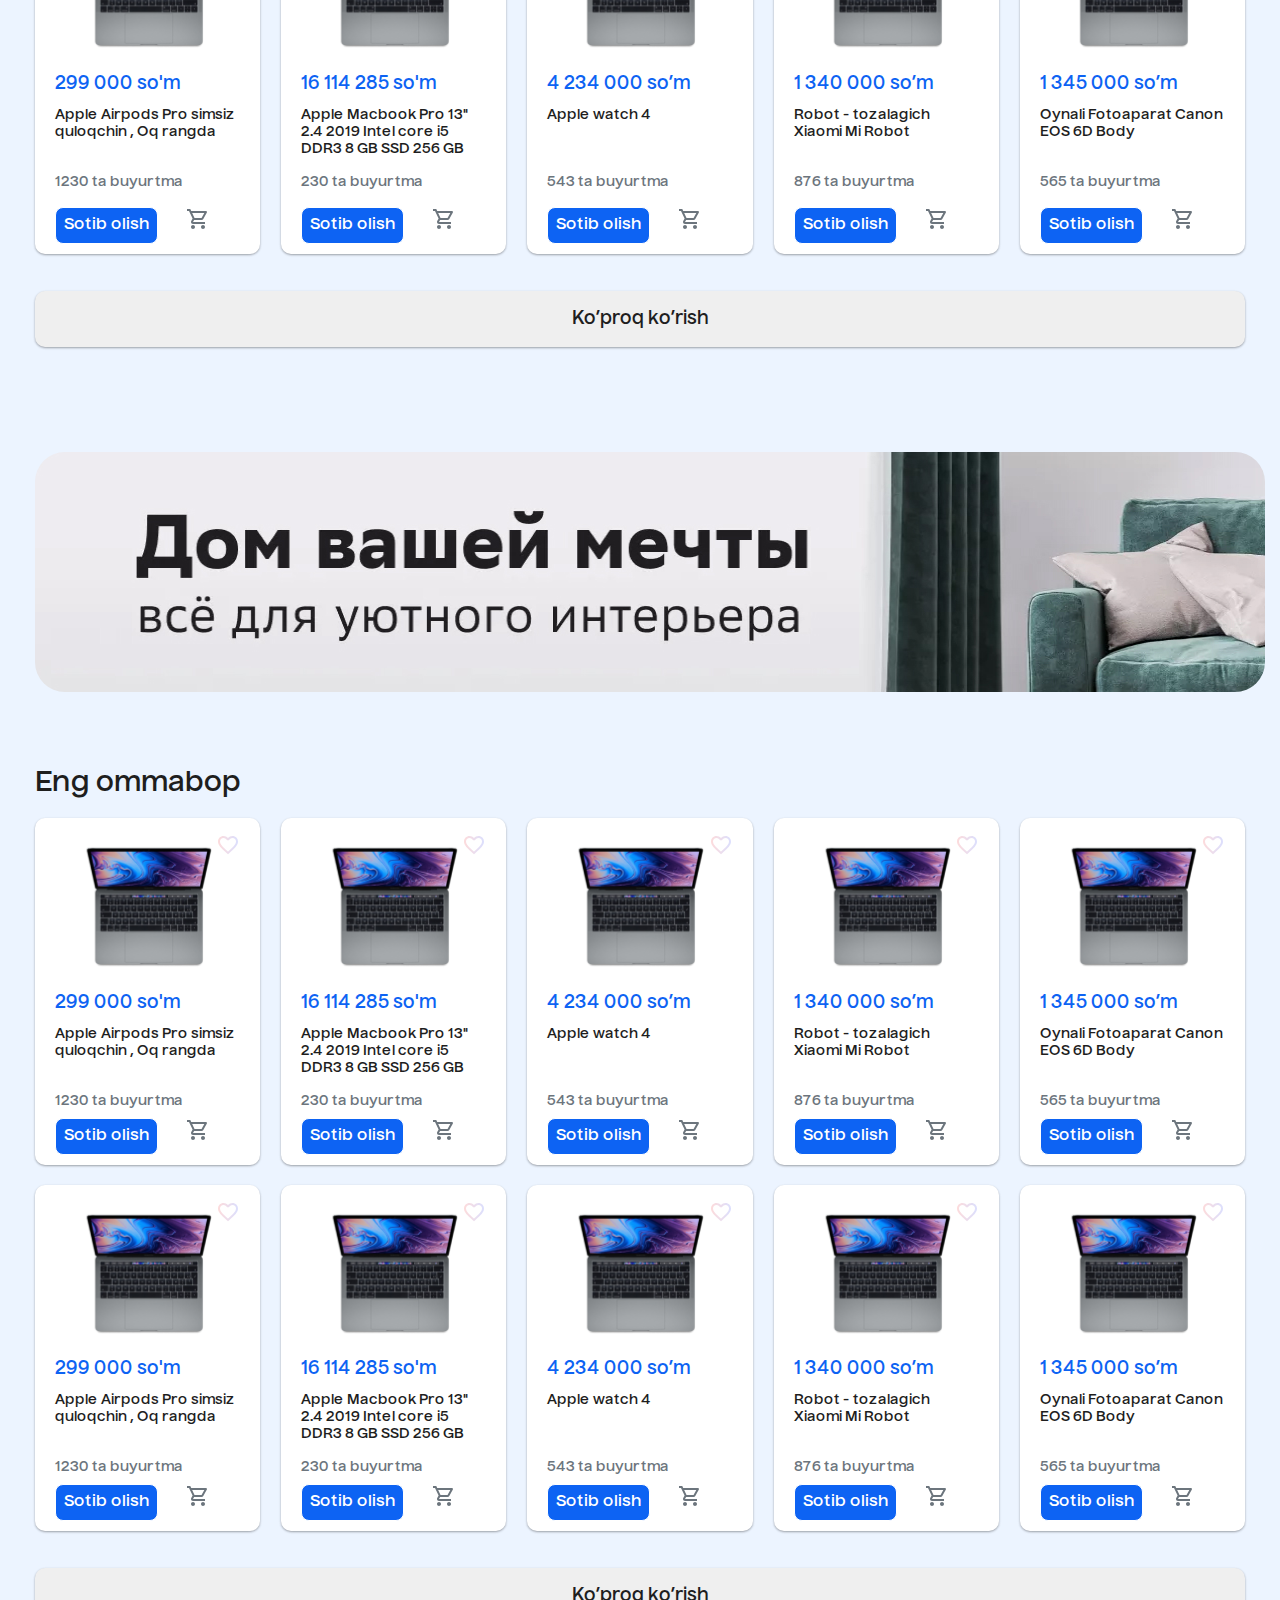
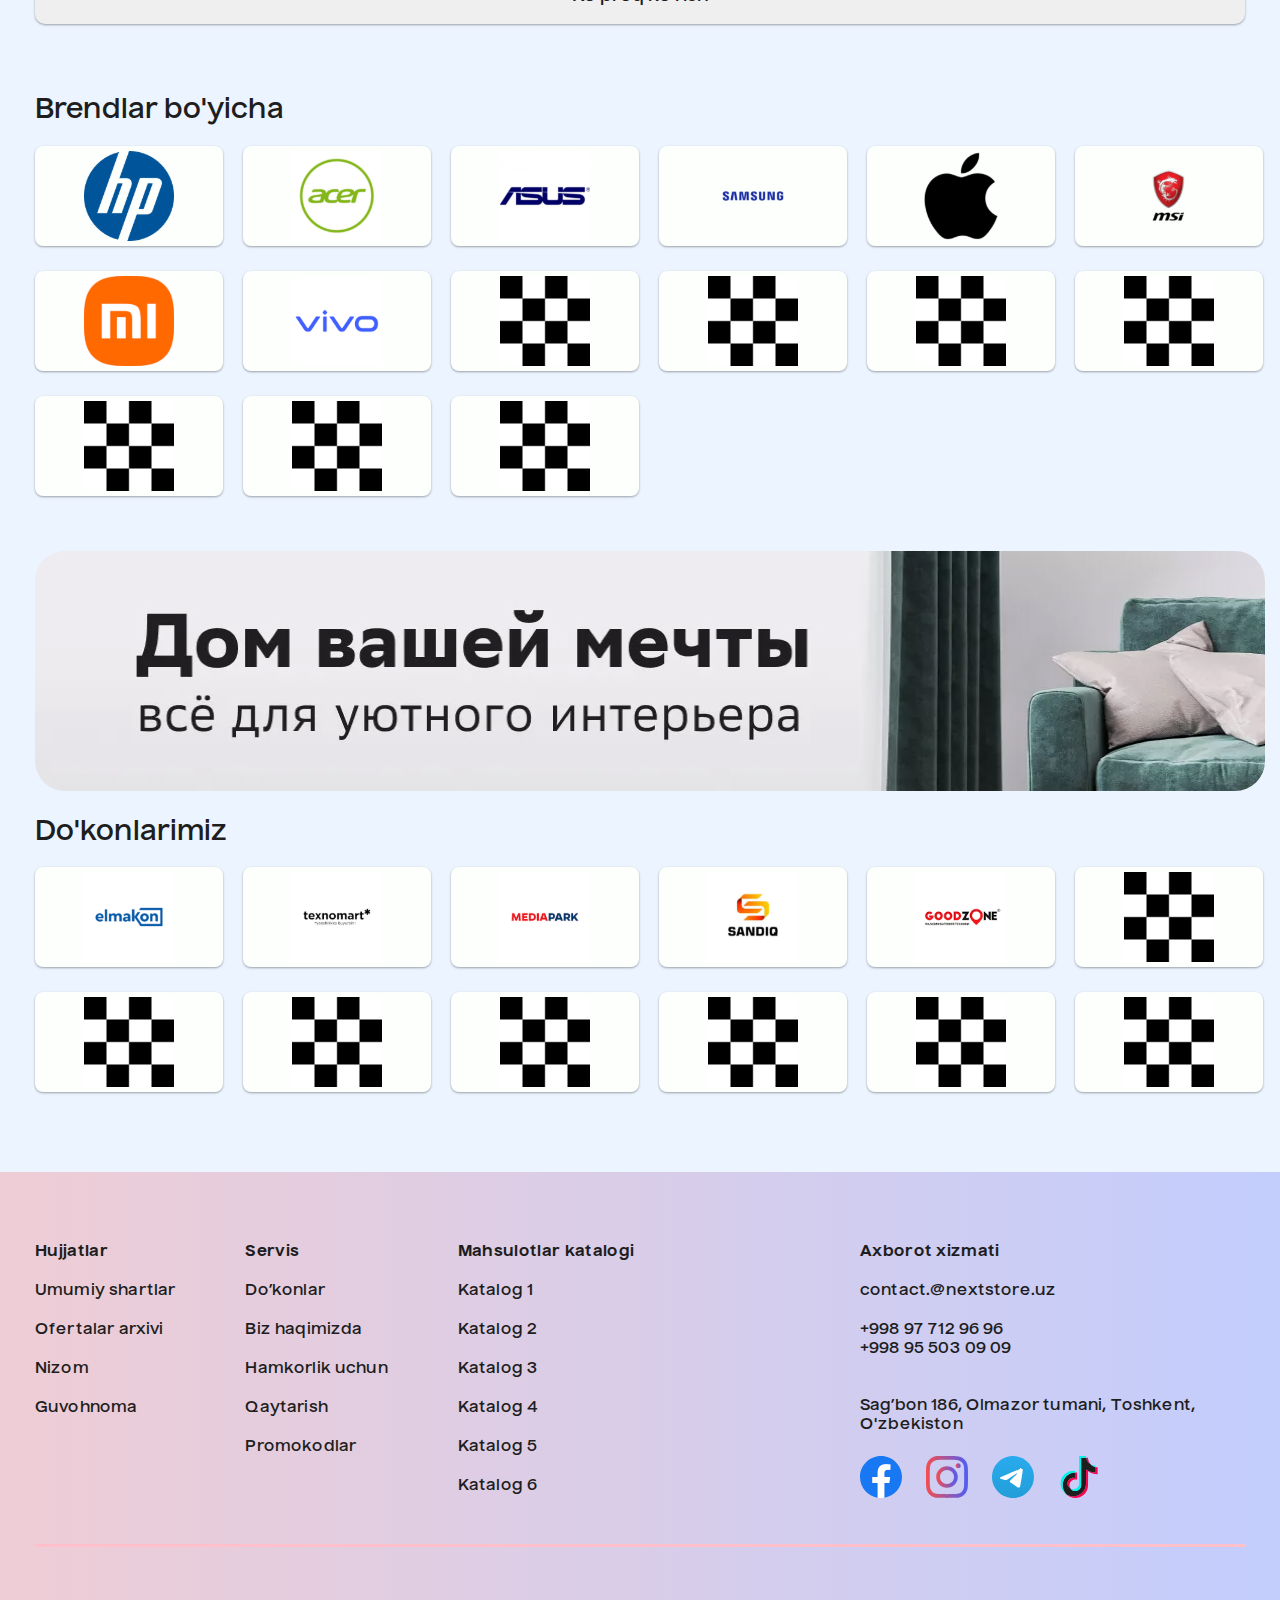
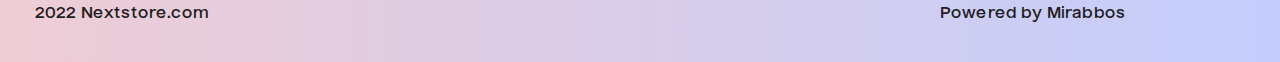
==== commit 5e4dc91c: "Added responsive.css" ====
--- a/index.html
+++ b/index.html
@@ -166,7 +166,13 @@
 
         <div class="big_wrapper">
 
-          <h1>Eng ko'p sotilgan</h1>
+          <div class="link">
+
+            <h1>Eng ko'p sotilgan</h1>
+
+            <a href="#">Ko'proq</a>
+
+          </div>
 
           <div class="wrapper">
 
@@ -431,7 +437,13 @@
 
         <div class="big_wrapper">
 
-          <h1>Eng ko'p sotilgan</h1>
+          <div class="link">
+
+            <h1>Eng ommabop</h1>
+
+            <a href="#">Ko'proq</a>
+
+          </div>
 
           <div class="wrapper">
 
@@ -883,7 +895,7 @@
   
             </ul>
   
-            <ul>
+            <ul class="third_list">
   
               <h1>Mahsulotlar katalogi</h1>
   
@@ -917,7 +929,7 @@
   
           <div class="info">
   
-            <h1>Axbarot xizmati</h1>
+            <h1>Axborot xizmati</h1>
   
             <p>contact.@nextstore.uz</p>
   
@@ -950,9 +962,9 @@
 
         <div class="bottom">
 
-          <p>2022  Nextstore.com</p>
-
-          <p>Powered by Mirabbos</p>
+          <p class="first">2022  Nextstore.com</p>
+
+          <p class="second">Powered by Mirabbos</p>
 
         </div>
 
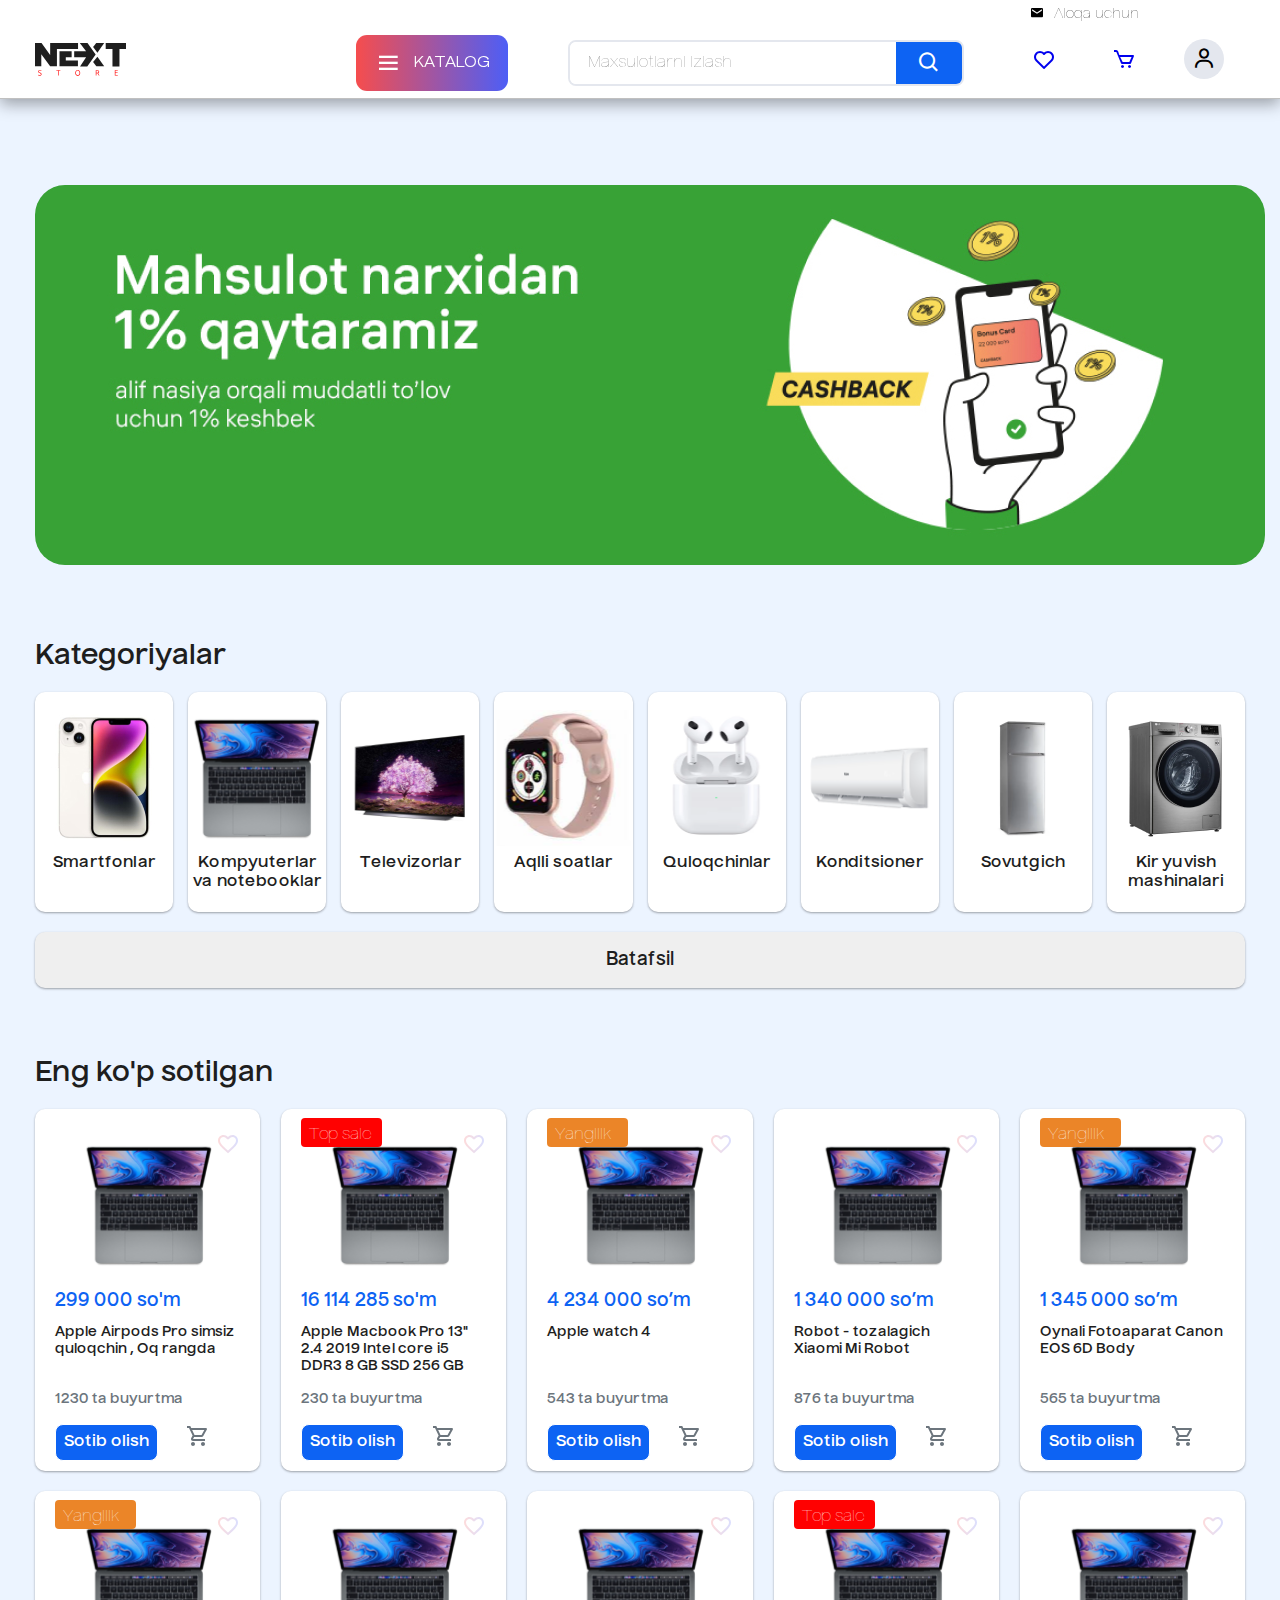
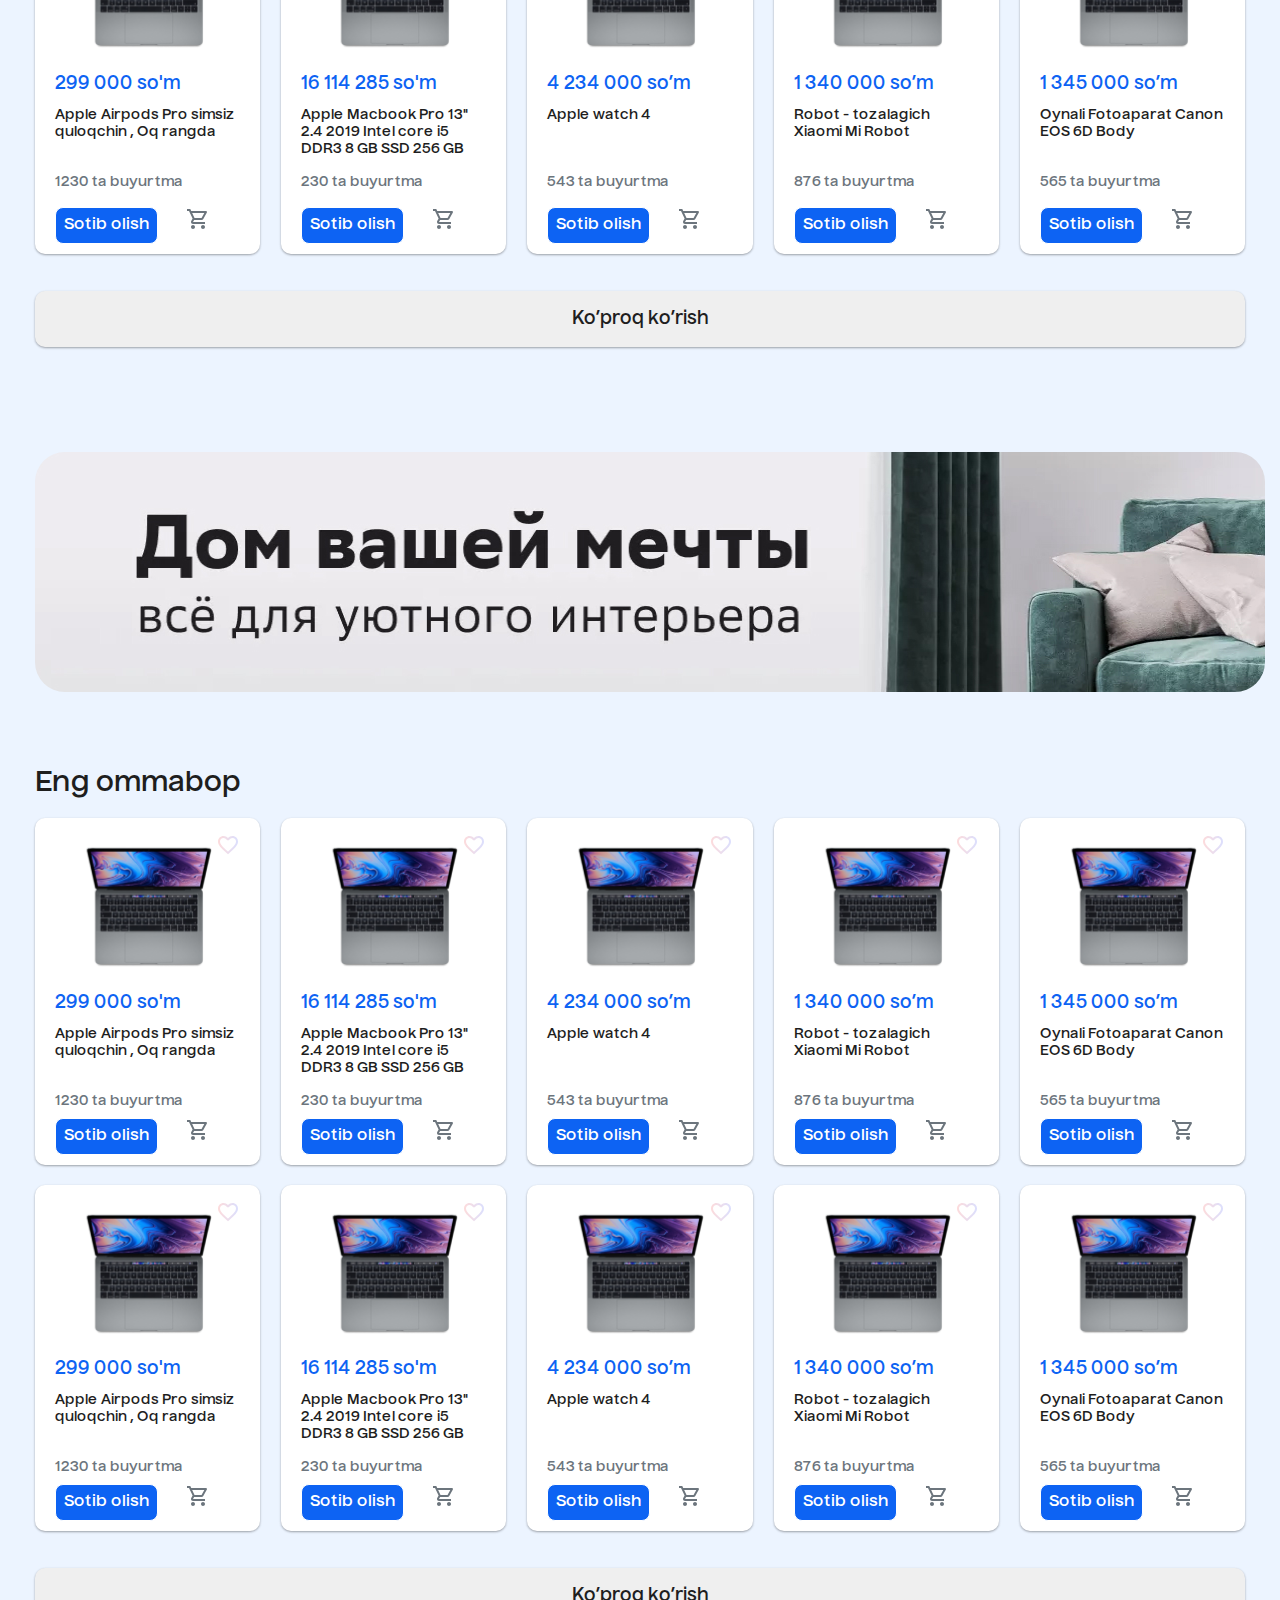
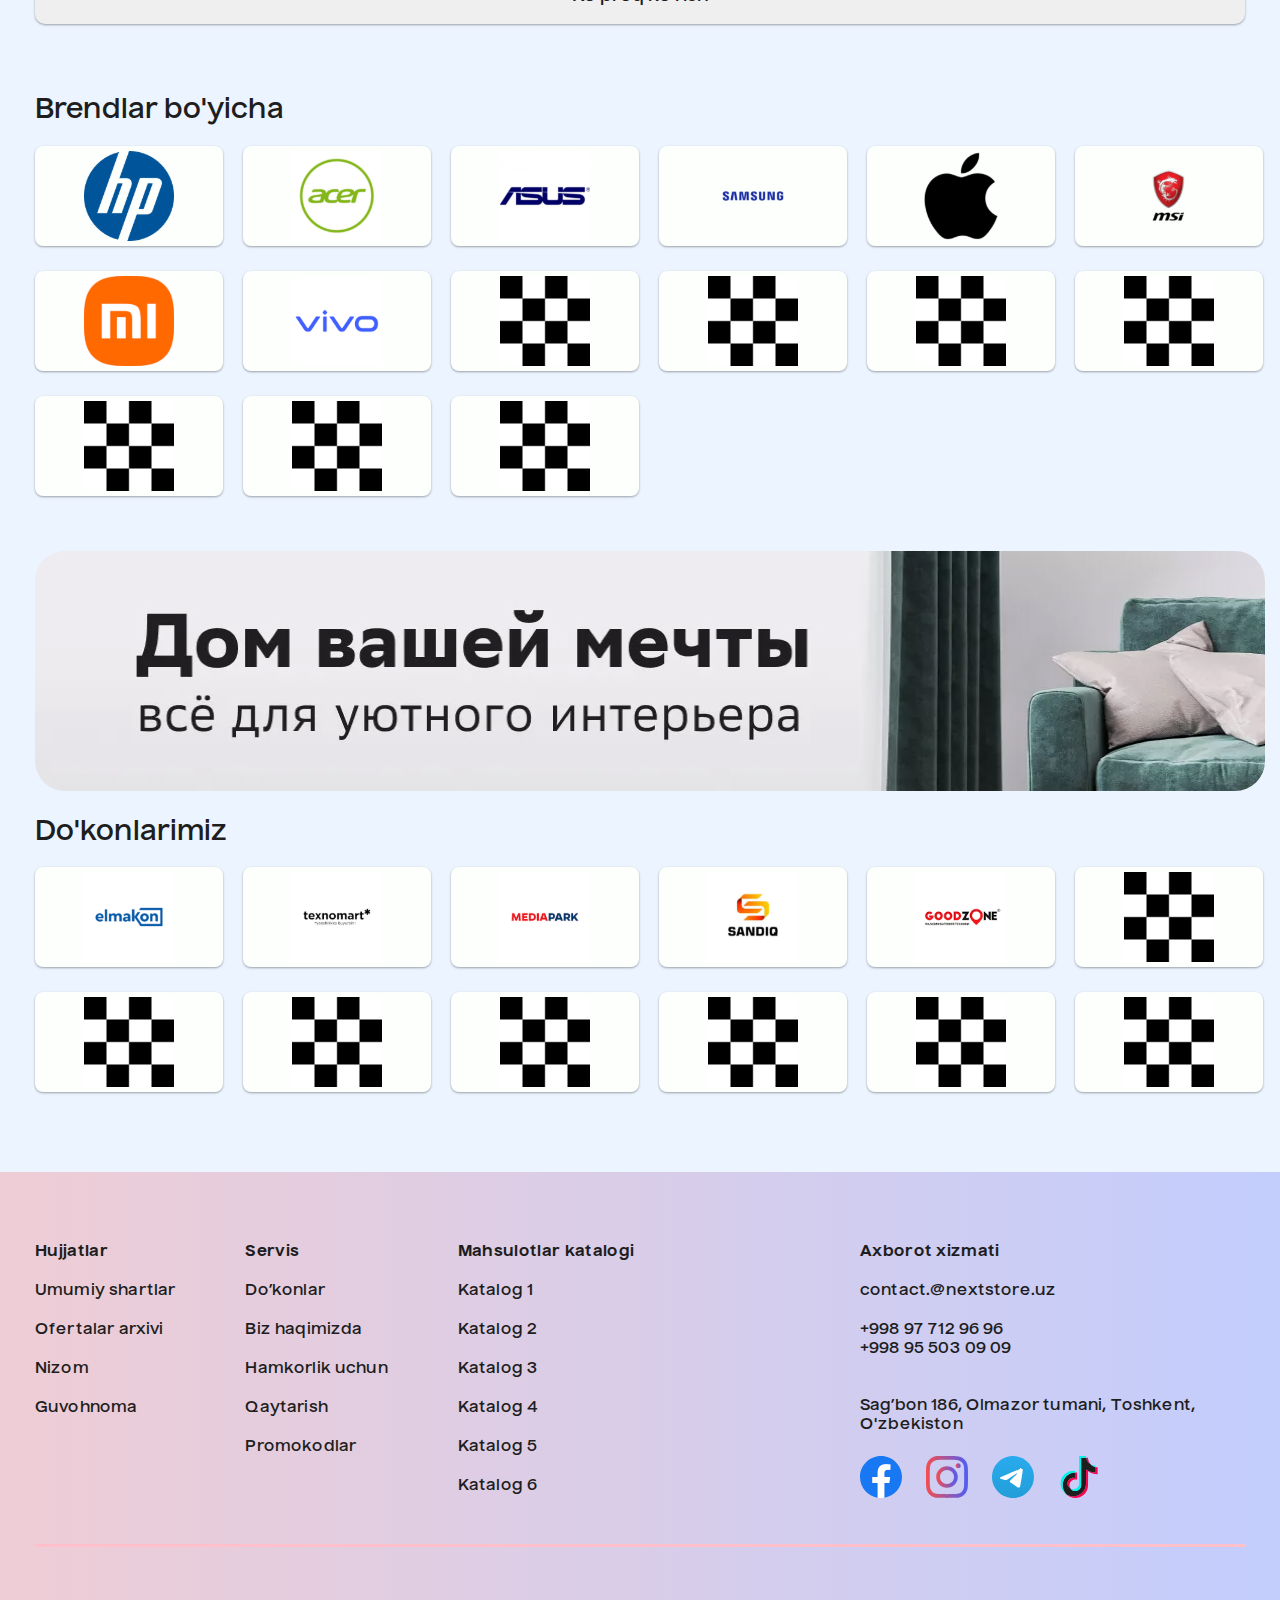
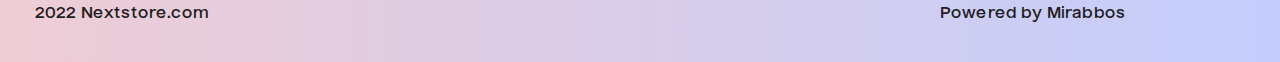
==== commit 239acbe2: "Added Login, Catalog sections with JS, Responsive has been updated" ====
--- a/index.html
+++ b/index.html
@@ -12,6 +12,395 @@
 </head>
 
 <body>
+
+  <div id="login" class="login login-hide">
+
+    <div class="login_card">
+
+      <span id="icon-x">
+
+        <i class='bx bx-x'></i>
+
+      </span>
+
+      <h1>Hisobga kirish uchun</h1>
+
+      <button class="log">Kirish</button>
+
+      <p>yoki</p>
+
+      <button class="sign">Ro'yhatdan o'tish</button>
+
+    </div>
+
+  </div>
+
+  <div class="container relative">
+
+    <div id="catalog-menu" class="catalog catalog-hide">
+
+      <img src="./assets/icons/catalog_fire.svg" alt="fire">
+
+      <ul class="catalog_list">
+
+        <li>
+          <a href="#">Aksiya</a>
+        </li>
+
+        <li>
+          <a href="#">Kompyuterlar va notebooklar</a>
+        </li>
+
+        <li>
+          <a href="#">Telefonlar</a>
+        </li>
+
+        <li>
+          <a href="#">Maishiy texnika</a>
+        </li>
+
+        <li>
+          <a href="#">Erkaklar uchun kiyim</a>
+        </li>
+
+        <li>
+          <a href="#">Ayollar uchun kiyimlar</a>
+        </li>
+
+        <li>
+          <a href="#">Bolalar uchun </a>
+        </li>
+
+        <li>
+          <a href="#">Avtomobil mahsulotlari</a>
+        </li>
+
+        <li>
+          <a href="#">Go'zallik va so'glik</a>
+        </li>
+
+        <li>
+          <a href="#">Sport va o'yin-kulgi</a>
+        </li>
+
+        <li>
+          <a href="#">Uy hayvonlari uchun tovarlar</a>
+        </li>
+
+        <li>
+          <a href="#">Xobbi va ijodkorlik</a>
+        </li>
+
+        <li>
+          <a href="#">Kantselyariya buyumlari</a>
+        </li>
+
+        <li>
+          <a href="#">Maishiy kimyo</a>
+        </li>
+
+        <li>
+          <a href="#">Sport va o'yin-kulgi</a>
+        </li>
+
+        <li>
+          <a href="#">Uy hayvonlari uchun tovarlar</a>
+        </li>
+
+        <li>
+          <a href="#">Aksessuarlar</a>
+        </li>
+
+      </ul>
+
+      <ul class="brands">
+
+        <h1>Brendlar</h1>
+
+        <li>
+          <a href="#">Samsung</a>
+        </li>
+
+        <li>
+          <a href="#">Vivo</a>
+        </li>
+
+        <li>
+          <a href="#">Tecno</a>
+        </li>
+
+        <li>
+          <a href="#">Realme</a>
+        </li>
+
+        <li>
+          <a href="#">Xiaomi</a>
+        </li>
+
+        <li>
+          <a href="#">Apple</a>
+        </li>
+
+        <li>
+          <a href="#">Artel</a>
+        </li>
+
+        <li>
+          <a href="#">Nokia</a>
+        </li>
+
+        <li>
+          <a href="#">Infinix</a>
+        </li>
+
+        <li>
+          <a href="#">OnePlus</a>
+        </li>
+
+        <li>
+          <a href="#">ZTE</a>
+        </li>
+
+        <li>
+          <a href="#">Blackview</a>
+        </li>
+
+        <li>
+          <a href="#">Oppo</a>
+        </li>
+
+        <li>
+          <a href="#">Ergo</a>
+        </li>
+
+        <li>
+          <a href="#">BQ</a>
+        </li>
+
+        <li>
+          <a href="#">Huawei</a>
+        </li>
+
+        <li>
+          <a href="#">Alcatel</a>
+        </li>
+
+        <li>
+          <a href="#">TCL</a>
+        </li>
+
+        <li>
+          <a href="#">Inoi</a>
+        </li>
+
+        <li>
+          <a href="#" class="link">Ko’proq</a>
+        </li>
+
+      </ul>
+
+      <div class="right_brands">
+
+        <div class="list">
+
+          <ul>
+            <h1>Samsung brendi</h1>
+
+            <li>
+              <a href="#">S serialar</a>
+            </li>
+
+            <li>
+              <a href="#">A serialar</a>
+            </li>
+
+            <li>
+              <a href="#">Note serialar</a>
+            </li>
+
+            <li>
+              <a href="#">M serialar</a>
+            </li>
+          </ul>
+
+          <ul>
+            <h1>Redmi & Xiaomi</h1>
+
+            <li>
+              <a href="#">S serialar</a>
+            </li>
+
+            <li>
+              <a href="#">A serialar</a>
+            </li>
+
+            <li>
+              <a href="#">Note serialar</a>
+            </li>
+
+            <li>
+              <a href="#">M serialar</a>
+            </li>
+          </ul>
+
+          <ul>
+            <h1>Apple brendi</h1>
+
+            <li>
+              <a href="#">S serialar</a>
+            </li>
+
+            <li>
+              <a href="#">A serialar</a>
+            </li>
+
+            <li>
+              <a href="#">Note serialar</a>
+            </li>
+
+            <li>
+              <a href="#">M serialar</a>
+            </li>
+          </ul>
+
+        </div>
+
+        <div class="list">
+
+          <ul>
+            <h1>Huawei</h1>
+
+            <li>
+              <a href="#">S serialar</a>
+            </li>
+
+            <li>
+              <a href="#">A serialar</a>
+            </li>
+
+            <li>
+              <a href="#">Note serialar</a>
+            </li>
+
+            <li>
+              <a href="#">M serialar</a>
+            </li>
+          </ul>
+
+          <ul>
+            <h1>Eng ommabop</h1>
+
+            <li>
+              <a href="#">S serialar</a>
+            </li>
+
+            <li>
+              <a href="#">A serialar</a>
+            </li>
+
+            <li>
+              <a href="#">Note serialar</a>
+            </li>
+
+            <li>
+              <a href="#">M serialar</a>
+            </li>
+          </ul>
+
+          <ul>
+            <h1>Eng arzonlari </h1>
+
+            <li>
+              <a href="#">S serialar</a>
+            </li>
+
+            <li>
+              <a href="#">A serialar</a>
+            </li>
+
+            <li>
+              <a href="#">Note serialar</a>
+            </li>
+
+            <li>
+              <a href="#">M serialar</a>
+            </li>
+          </ul>
+
+        </div>
+
+        <div class="list">
+
+          <ul>
+            <h1>Huawei mobile</h1>
+
+            <li>
+              <a href="#">S serialar</a>
+            </li>
+
+            <li>
+              <a href="#">A serialar</a>
+            </li>
+
+            <li>
+              <a href="#">Note serialar</a>
+            </li>
+
+            <li>
+              <a href="#">M serialar</a>
+            </li>
+          </ul>
+
+          <ul>
+            <h1>Huawei mobile</h1>
+
+            <li>
+              <a href="#">S serialar</a>
+            </li>
+
+            <li>
+              <a href="#">A serialar</a>
+            </li>
+
+            <li>
+              <a href="#">Note serialar</a>
+            </li>
+
+            <li>
+              <a href="#">M serialar</a>
+            </li>
+          </ul>
+
+          <ul>
+            <h1>Huawei mobile</h1>
+
+            <li>
+              <a href="#">S serialar</a>
+            </li>
+
+            <li>
+              <a href="#">A serialar</a>
+            </li>
+
+            <li>
+              <a href="#">Note serialar</a>
+            </li>
+
+            <li>
+              <a href="#">M serialar</a>
+            </li>
+          </ul>
+
+        </div>
+
+      </div>
+
+    </div>
+
+  </div>
+
+  </div>
+
   <!-- ============================= HEADER START ========================== -->
   <header>
 
@@ -26,6 +415,11 @@
     </div>
 
     <div class="container">
+
+      <span class="menu_icon">
+        <img src="./assets/icons/header_menu.svg" alt="menu">
+      </span>
+
       <nav class="nav">
 
         <a href="#" class="nav__logo">
@@ -35,8 +429,10 @@
         <ul class="nav__list">
 
           <li class="nav__list--item">
-            <button>
-              <i class="bx bx-menu"></i>
+            <button id="catalog_button">
+              <span id="catalog-icon">
+                <i class="bx bx-menu"></i>
+              </span>
               <span>KATALOG</span>
             </button>
           </li>
@@ -58,7 +454,7 @@
             <button>
               <a href="#"><i class="bx bx-cart"></i></a>
             </button>
-            <button>
+            <button id="user">
               <i class="bx bx-user"></i>
             </button>
 
@@ -70,8 +466,8 @@
   <!-- ============================= HEADER END ========================== -->
 
   <!-- ============================= MAIN START ========================== -->
-
   <main>
+
     <section id="intro">
       <div class="container">
 
@@ -95,10 +491,13 @@
 
             <div class="card">
 
-              <img src="./assets/images/macbook.png" alt="technologies">
-
-              <h1>Kompyuterlar va
-                notebooklar</h1>
+              <a href="./pages/General section/index.html"><img src="./assets/images/macbook.png"
+                  alt="technologies"></a>
+
+              <a href="./pages/General section/index.html">
+                <h1>Kompyuterlar va
+                  notebooklar</h1>
+              </a>
 
             </div>
 
@@ -418,7 +817,7 @@
 
           </div>
 
-          <button class="bottom"><a href="">Ko’proq ko’rish</a></button>
+          <button class="bottom"><a href="#">Ko’proq ko’rish</a></button>
 
         </div>
 
@@ -679,7 +1078,7 @@
 
           </div>
 
-          <button class="bottom"><a href="">Ko’proq ko’rish</a></button>
+          <button class="bottom"><a href="#">Ko’proq ko’rish</a></button>
 
         </div>
 
@@ -832,11 +1231,9 @@
     </section>
 
   </main>
-
   <!-- ============================= MAIN END ========================== -->
 
   <!-- ============================= FOOTER START ========================== -->
-
   <footer>
 
     <div class="container">
@@ -848,121 +1245,121 @@
           <nav>
 
             <ul>
-  
+
               <h1>Hujjatlar</h1>
-  
+
               <li>
                 <a href="#">Umumiy shartlar</a>
               </li>
-  
+
               <li>
                 <a href="#">Ofertalar arxivi</a>
               </li>
-  
+
               <li>
                 <a href="#">Nizom</a>
               </li>
-  
+
               <li>
                 <a href="#">Guvohnoma</a>
               </li>
-  
+
             </ul>
-  
+
             <ul>
-  
+
               <h1>Servis</h1>
-  
+
               <li>
                 <a href="#">Do’konlar</a>
               </li>
-  
+
               <li>
                 <a href="#">Biz haqimizda</a>
               </li>
-  
+
               <li>
                 <a href="#">Hamkorlik uchun</a>
               </li>
-  
+
               <li>
                 <a href="#">Qaytarish</a>
               </li>
-  
+
               <li>
                 <a href="#">Promokodlar</a>
               </li>
-  
+
             </ul>
-  
+
             <ul class="third_list">
-  
+
               <h1>Mahsulotlar katalogi</h1>
-  
+
               <li>
                 <a href="#">Katalog 1</a>
               </li>
-  
+
               <li>
                 <a href="#">Katalog 2</a>
               </li>
-  
+
               <li>
                 <a href="#">Katalog 3</a>
               </li>
-  
+
               <li>
                 <a href="#">Katalog 4</a>
               </li>
-  
+
               <li>
                 <a href="#">Katalog 5</a>
               </li>
-  
+
               <li>
                 <a href="#">Katalog 6</a>
               </li>
-  
+
             </ul>
-  
+
           </nav>
-  
+
           <div class="info">
-  
+
             <h1>Axborot xizmati</h1>
-  
+
             <p>contact.@nextstore.uz</p>
-  
+
             <p>+998 97 712 96 96 <br>
-              +998 95 503 09 09</p> 
-
-              <br> <br>
-  
+              +998 95 503 09 09</p>
+
+            <br> <br>
+
             <p>Sag’bon 186, Olmazor tumani, Toshkent, <br> O'zbekiston</p>
-  
+
             <div class="social">
-  
+
               <a href="https://www.facebook.com/profile.php?id=100073281880382" target="_blank"><img
                   src="./assets/icons/footer_facebook.svg" alt="facebook"></a>
-  
+
               <a href="https://www.instagram.com/mirabbos_____/" target="_blank"><img
                   src="./assets/icons/footer_instagram.svg" alt="instagram"></a>
-  
+
               <a href="https://t.me/TATU_MM" target="_blank"><img src="./assets/icons/footer_telegram.svg"
                   alt="telegram"></a>
-  
+
               <a href="https://www.tiktok.com/@brat_gamer_uz?_t=8kHHQ3bazY2&_r=1" target="_blank"><img
                   src="./assets/icons/footer_tiktok.svg" alt="tiktok"></a>
-  
-            </div>
-  
+
+            </div>
+
           </div>
 
         </div>
 
         <div class="bottom">
 
-          <p class="first">2022  Nextstore.com</p>
+          <p class="first">2022 Nextstore.com</p>
 
           <p class="second">Powered by Mirabbos</p>
 
@@ -973,8 +1370,12 @@
     </div>
 
   </footer>
-
   <!-- ============================= FOOTER END ========================== -->
 </body>
 
+
+<!-- =============================JavaScript============================= -->
+
+<script src="./assets/js/index.js"></script>
+
 </html>